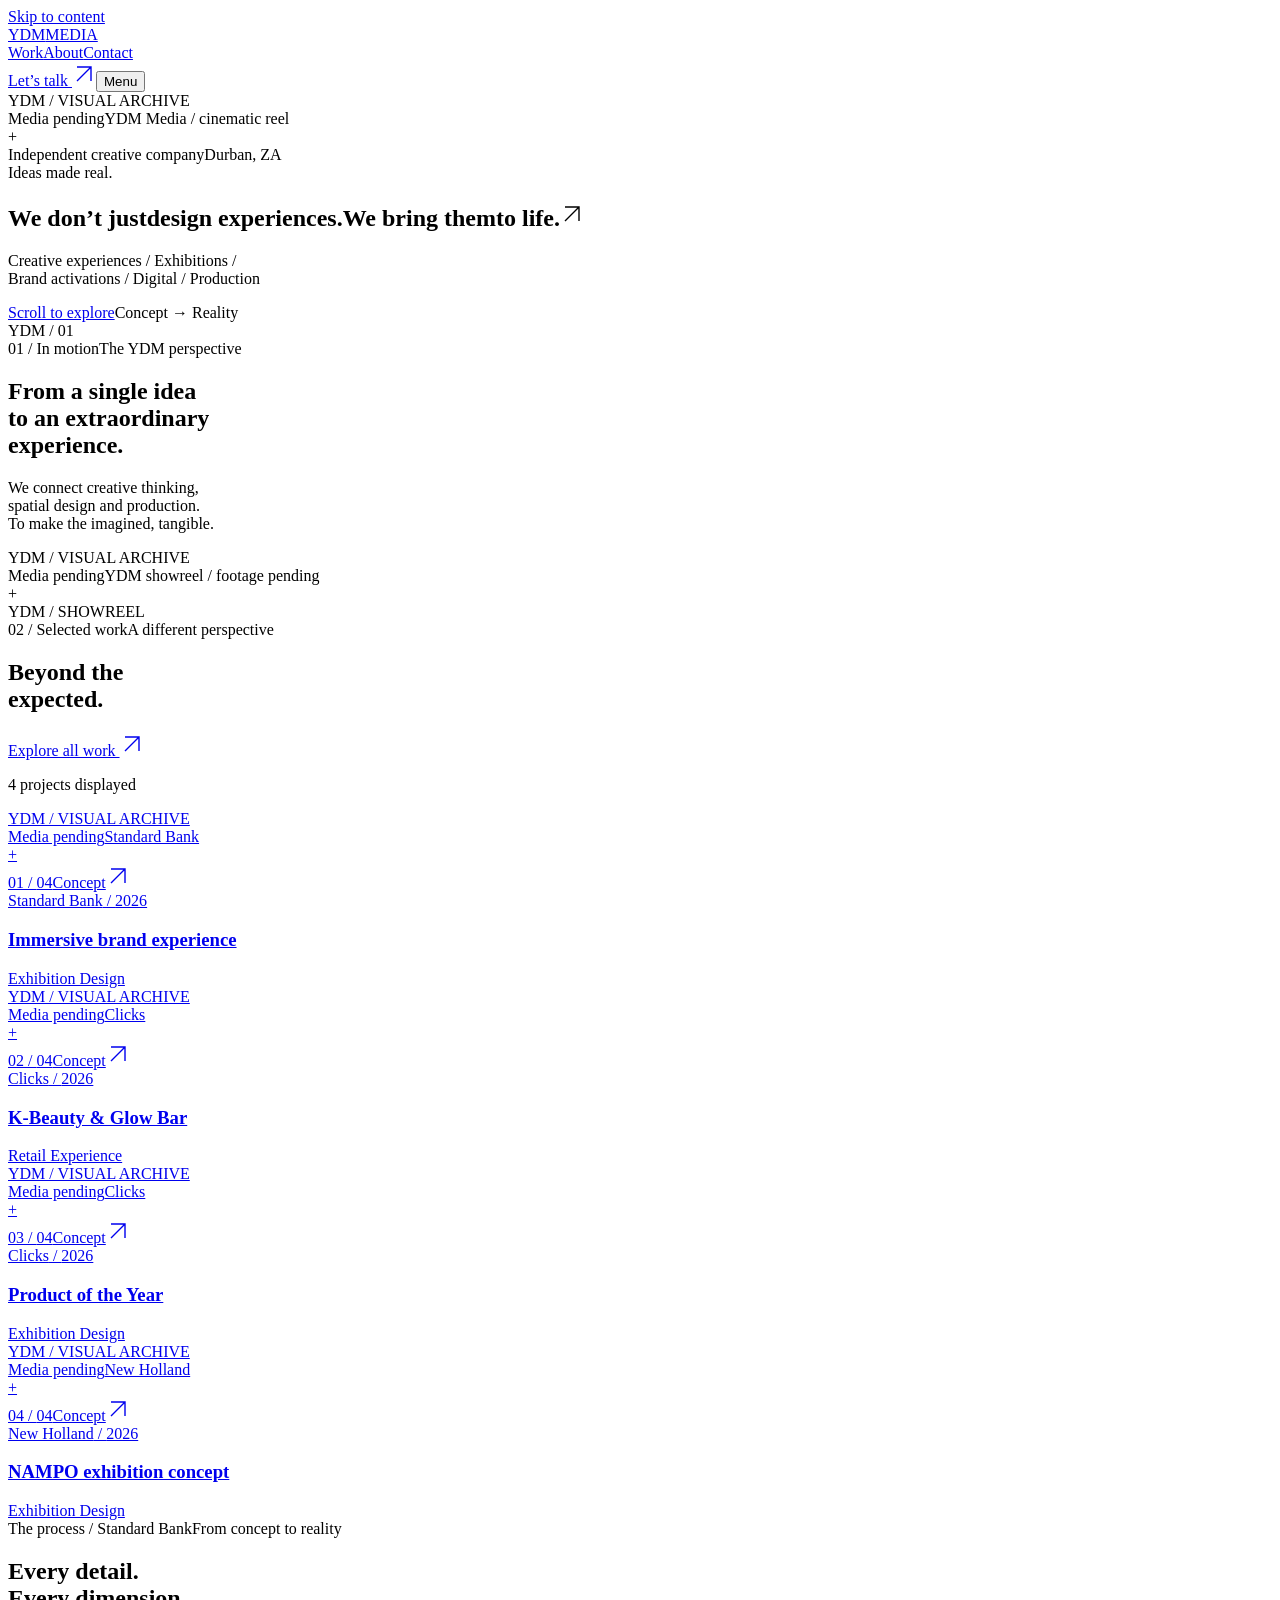
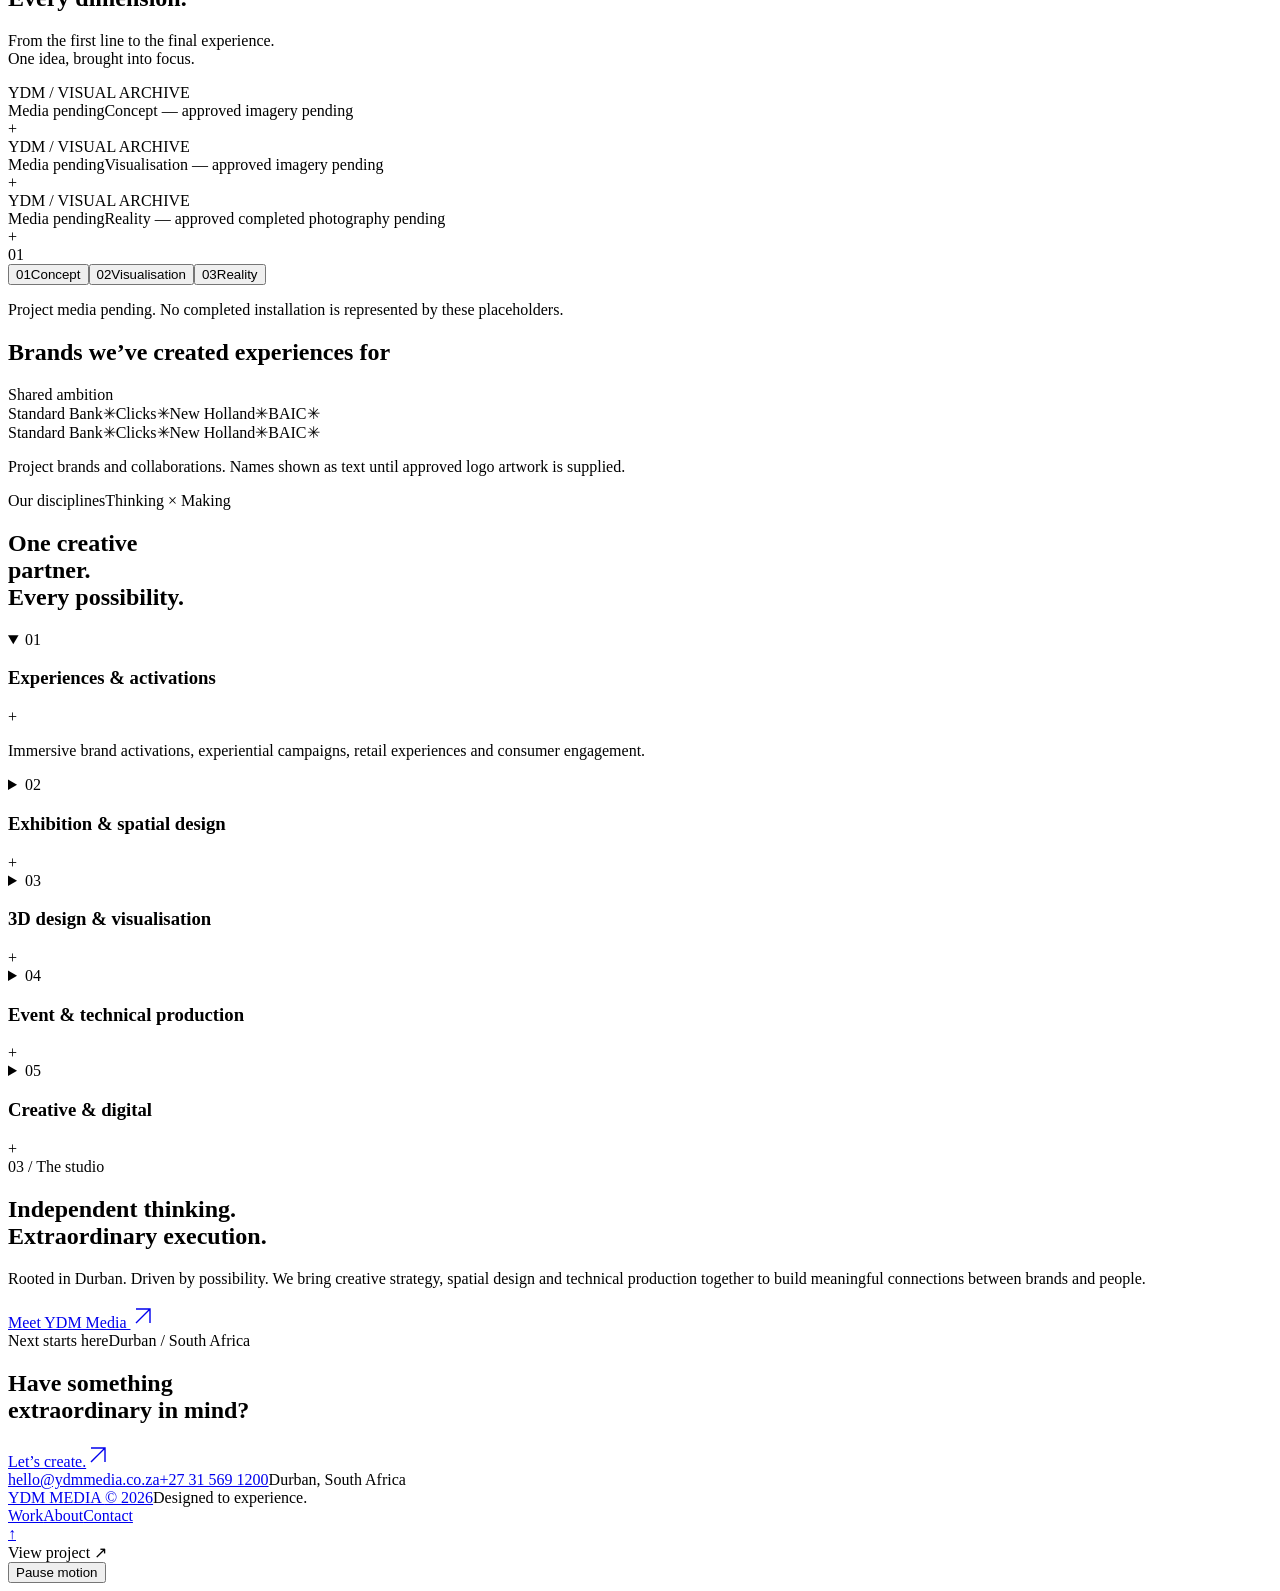
==== index.html @ 9e45403a "Deploy 2026-10-22T17:54:55.561Z" ====
<!DOCTYPE html><html lang="en-ZA" data-scroll-behavior="smooth"><head><meta charSet="utf-8"/><link rel="preconnect" href="/" crossorigin=""/><meta name="viewport" content="width=device-width, initial-scale=1"/><link rel="stylesheet" href="/ydm-media-site/_next/static/chunks/3-i6x0g_5e0c8.css" data-precedence="next"/><link rel="preload" as="script" fetchPriority="low" href="/ydm-media-site/_next/static/chunks/1kexj4s7oxhs2.js"/><script src="/ydm-media-site/_next/static/chunks/1qgsra9n_8u9w.js" async=""></script><script src="/ydm-media-site/_next/static/chunks/0psvc2-xx4oyr.js" async=""></script><script src="/ydm-media-site/_next/static/chunks/2zg59b22rj9xw.js" async=""></script><script src="/ydm-media-site/_next/static/chunks/turbopack-1ttvqd5elr1df.js" async=""></script><script src="/ydm-media-site/_next/static/chunks/0umf92h1sb77c.js" async=""></script><script src="/ydm-media-site/_next/static/chunks/1kfprhbgdhuhr.js" async=""></script><script src="/ydm-media-site/_next/static/chunks/1beskpqes8emd.js" async=""></script><script src="/ydm-media-site/_next/static/chunks/3dq2c-y6rczot.js" async=""></script><meta name="theme-color" content="#050505"/><title>YDM Media — Ideas made real.</title><meta name="description" content="Independent thinking. Extraordinary execution. YDM Media brings creative strategy, spatial design and production together to create physical and digital brand experiences."/><meta name="robots" content="noindex, nofollow"/><link rel="canonical" href="https://keagz.github.io/ydm-media-site/"/><meta property="og:title" content="YDM Media — Ideas made real."/><meta property="og:description" content="Independent thinking. Extraordinary execution. YDM Media brings creative strategy, spatial design and production together to create physical and digital brand experiences."/><meta property="og:site_name" content="YDM MEDIA"/><meta property="og:locale" content="en_ZA"/><meta property="og:image" content="https://keagz.github.io/ydm-media-site/opengraph-image?45aca8047eb04bf0"/><meta property="og:image:type" content="image/png"/><meta property="og:image:width" content="1200"/><meta property="og:image:height" content="630"/><meta property="og:image:alt" content="YDM Media — Ideas made real. Durban, South Africa."/><meta property="og:type" content="website"/><meta name="twitter:card" content="summary_large_image"/><meta name="twitter:title" content="YDM Media — Ideas made real."/><meta name="twitter:description" content="Independent thinking. Extraordinary execution. YDM Media brings creative strategy, spatial design and production together to create physical and digital brand experiences."/><meta name="twitter:image" content="https://keagz.github.io/ydm-media-site/opengraph-image"/><link rel="icon" href="/ydm-media-site/icon.svg?icon.0gp3lc3bsl0pc.svg" sizes="any" type="image/svg+xml"/><script src="/ydm-media-site/_next/static/chunks/0cz1d0mv5g_q7.js" noModule=""></script></head><body><div hidden=""><!--$--><!--/$--></div><a class="skip-link" href="#main">Skip to content</a><header class="navigation "><a class="wordmark" aria-label="YDM Media home" href="/ydm-media-site/">YDM<span>MEDIA</span></a><nav class="desktop-nav" aria-label="Main navigation"><a href="/ydm-media-site/work/">Work</a><a href="/ydm-media-site/about/">About</a><a href="/ydm-media-site/contact/">Contact</a></nav><a class="nav-cta" href="/ydm-media-site/contact/">Let’s talk <svg class="arrow " width="24" height="24" viewBox="0 0 24 24" fill="none" aria-hidden="true"><path d="M5 19 19 5M5 5h14v14" stroke="currentColor" stroke-width="1.4"></path></svg></a><button class="menu-trigger" aria-expanded="false" aria-controls="mobile-menu">Menu <span><i></i><i></i></span></button></header><dialog id="mobile-menu" class="mobile-menu" aria-label="Main navigation"><div class="menu-top"><span class="wordmark">YDM<span>MEDIA</span></span><button aria-label="Close menu">Close <span aria-hidden="true">×</span></button></div><nav aria-label="Mobile navigation"><a href="/ydm-media-site/work/"><span class="eyebrow">0<!-- -->1</span>Work<svg class="arrow " width="24" height="24" viewBox="0 0 24 24" fill="none" aria-hidden="true"><path d="M5 19 19 5M5 5h14v14" stroke="currentColor" stroke-width="1.4"></path></svg></a><a href="/ydm-media-site/about/"><span class="eyebrow">0<!-- -->2</span>About<svg class="arrow " width="24" height="24" viewBox="0 0 24 24" fill="none" aria-hidden="true"><path d="M5 19 19 5M5 5h14v14" stroke="currentColor" stroke-width="1.4"></path></svg></a><a href="/ydm-media-site/contact/"><span class="eyebrow">0<!-- -->3</span>Contact<svg class="arrow " width="24" height="24" viewBox="0 0 24 24" fill="none" aria-hidden="true"><path d="M5 19 19 5M5 5h14v14" stroke="currentColor" stroke-width="1.4"></path></svg></a></nav><div class="menu-bottom"><a href="mailto:hello@ydmmedia.co.za">hello@ydmmedia.co.za</a><span>Durban, South Africa</span></div></dialog><div class="page-transition"><!--$?--><template id="B:0"></template><main id="main" class="loading-page" aria-busy="true"><span class="wordmark">YDM<span>MEDIA</span></span><p role="status" class="eyebrow">Loading the next perspective…</p></main><!--/$--></div><footer class="footer"><a class="footer-brand" href="/ydm-media-site/">YDM MEDIA <span>© <!-- -->2026</span></a><span class="footer-tagline">Designed to experience.</span><nav aria-label="Footer navigation"><a href="/ydm-media-site/work/">Work</a><a href="/ydm-media-site/about/">About</a><a href="/ydm-media-site/contact/">Contact</a></nav><a href="#main" class="back-top" aria-label="Back to top">↑</a></footer><div class="project-cursor" aria-hidden="true">View project ↗</div><button class="motion-toggle" aria-pressed="false">Pause motion</button><script>requestAnimationFrame(function(){$RT=performance.now()});</script><script id="_R_">(globalThis["TURBOPACK"] || (globalThis["TURBOPACK"] = [])).push({"otherChunks":["static/chunks/1kexj4s7oxhs2.js","static/chunks/1qgsra9n_8u9w.js","static/chunks/0psvc2-xx4oyr.js","static/chunks/2zg59b22rj9xw.js"],"runtimeModuleIds":[94553]});</script><script src="/ydm-media-site/_next/static/chunks/1kexj4s7oxhs2.js" async=""></script><div hidden id="S:0"><main id="main"><section class="hero" aria-labelledby="hero-title"><div class="hero-backdrop"><div class="media-placeholder placeholder-0 " role="img" aria-label="YDM Media / cinematic reel — media pending"><div class="architectural-lines" aria-hidden="true"><span></span><span></span><span></span><span></span><span></span></div><span class="placeholder-coordinate" aria-hidden="true">YDM / VISUAL ARCHIVE</span><div class="placeholder-caption"><span class="pending-dot"></span>Media pending<span>YDM Media / cinematic reel</span></div><span class="placeholder-cross" aria-hidden="true">+</span></div></div><div class="hero-topline"><span class="eyebrow">Independent creative company</span><span class="eyebrow">Durban, ZA <span class="live-dot"></span></span></div><div class="hero-content"><span class="eyebrow hero-kicker">Ideas made real.</span><h1 id="hero-title"><span>We don’t just</span><span>design experiences.</span><span class="outline-text">We bring them</span><span class="outline-text last-hero-line">to life.<svg class="arrow " width="24" height="24" viewBox="0 0 24 24" fill="none" aria-hidden="true"><path d="M5 19 19 5M5 5h14v14" stroke="currentColor" stroke-width="1.4"></path></svg></span></h1></div><div class="hero-bottom"><p>Creative experiences / Exhibitions /<br/>Brand activations / Digital / Production</p><a href="#showreel" class="scroll-link"><span>Scroll to explore</span><span class="scroll-track"><i></i></span></a><span class="eyebrow hero-edition">Concept → Reality<br/><span class="muted">YDM / 01</span></span></div></section><section id="showreel" class="showreel-section section-pad"><div class="section-top"><span class="eyebrow">01 / In motion</span><span class="eyebrow muted">The YDM perspective</span></div><div class="showreel-heading"><h2 data-reveal="true">From a single idea<br/>to an extraordinary<br/><span class="muted">experience.</span></h2><p>We connect creative thinking,<br/>spatial design and production.<br/>To make the imagined, tangible.</p></div><div class="showreel-media" data-reveal="true"><div class="media-placeholder placeholder-0 " role="img" aria-label="YDM showreel / footage pending — media pending"><div class="architectural-lines" aria-hidden="true"><span></span><span></span><span></span><span></span><span></span></div><span class="placeholder-coordinate" aria-hidden="true">YDM / VISUAL ARCHIVE</span><div class="placeholder-caption"><span class="pending-dot"></span>Media pending<span>YDM showreel / footage pending</span></div><span class="placeholder-cross" aria-hidden="true">+</span></div><span class="reel-label">YDM / SHOWREEL</span></div></section><section class="selected-work section-pad" aria-labelledby="work-title"><div class="section-top"><span class="eyebrow">02 / Selected work</span><span class="eyebrow muted">A different perspective</span></div><div class="section-heading"><h2 id="work-title" data-reveal="true">Beyond the<br/><span class="muted">expected.</span></h2><a class="text-link" href="/ydm-media-site/work/">Explore all work <svg class="arrow " width="24" height="24" viewBox="0 0 24 24" fill="none" aria-hidden="true"><path d="M5 19 19 5M5 5h14v14" stroke="currentColor" stroke-width="1.4"></path></svg></a></div><p class="sr-only" aria-live="polite">4<!-- --> projects displayed</p><div class="project-grid"><a class="project-card" data-project="true" data-reveal="true" href="/ydm-media-site/work/standard-bank/"><div class="project-image"><div class="media-placeholder placeholder-0 " role="img" aria-label="Standard Bank — media pending"><div class="architectural-lines" aria-hidden="true"><span></span><span></span><span></span><span></span><span></span></div><span class="placeholder-coordinate" aria-hidden="true">YDM / VISUAL ARCHIVE</span><div class="placeholder-caption"><span class="pending-dot"></span>Media pending<span>Standard Bank</span></div><span class="placeholder-cross" aria-hidden="true">+</span></div><span class="project-index">01<!-- --> / <!-- -->04</span><span class="project-status">Concept</span><span class="project-open"><svg class="arrow " width="24" height="24" viewBox="0 0 24 24" fill="none" aria-hidden="true"><path d="M5 19 19 5M5 5h14v14" stroke="currentColor" stroke-width="1.4"></path></svg></span></div><div class="project-caption"><div><span class="eyebrow">Standard Bank<!-- --> / <!-- -->2026</span><h3>Immersive brand experience</h3></div><span class="project-category">Exhibition Design</span></div></a><a class="project-card" data-project="true" data-reveal="true" href="/ydm-media-site/work/clicks-kbeauty/"><div class="project-image"><div class="media-placeholder placeholder-1 " role="img" aria-label="Clicks — media pending"><div class="architectural-lines" aria-hidden="true"><span></span><span></span><span></span><span></span><span></span></div><span class="placeholder-coordinate" aria-hidden="true">YDM / VISUAL ARCHIVE</span><div class="placeholder-caption"><span class="pending-dot"></span>Media pending<span>Clicks</span></div><span class="placeholder-cross" aria-hidden="true">+</span></div><span class="project-index">02<!-- --> / <!-- -->04</span><span class="project-status">Concept</span><span class="project-open"><svg class="arrow " width="24" height="24" viewBox="0 0 24 24" fill="none" aria-hidden="true"><path d="M5 19 19 5M5 5h14v14" stroke="currentColor" stroke-width="1.4"></path></svg></span></div><div class="project-caption"><div><span class="eyebrow">Clicks<!-- --> / <!-- -->2026</span><h3>K-Beauty &amp; Glow Bar</h3></div><span class="project-category">Retail Experience</span></div></a><a class="project-card" data-project="true" data-reveal="true" href="/ydm-media-site/work/clicks-product-year/"><div class="project-image"><div class="media-placeholder placeholder-2 " role="img" aria-label="Clicks — media pending"><div class="architectural-lines" aria-hidden="true"><span></span><span></span><span></span><span></span><span></span></div><span class="placeholder-coordinate" aria-hidden="true">YDM / VISUAL ARCHIVE</span><div class="placeholder-caption"><span class="pending-dot"></span>Media pending<span>Clicks</span></div><span class="placeholder-cross" aria-hidden="true">+</span></div><span class="project-index">03<!-- --> / <!-- -->04</span><span class="project-status">Concept</span><span class="project-open"><svg class="arrow " width="24" height="24" viewBox="0 0 24 24" fill="none" aria-hidden="true"><path d="M5 19 19 5M5 5h14v14" stroke="currentColor" stroke-width="1.4"></path></svg></span></div><div class="project-caption"><div><span class="eyebrow">Clicks<!-- --> / <!-- -->2026</span><h3>Product of the Year</h3></div><span class="project-category">Exhibition Design</span></div></a><a class="project-card" data-project="true" data-reveal="true" href="/ydm-media-site/work/new-holland/"><div class="project-image"><div class="media-placeholder placeholder-3 " role="img" aria-label="New Holland — media pending"><div class="architectural-lines" aria-hidden="true"><span></span><span></span><span></span><span></span><span></span></div><span class="placeholder-coordinate" aria-hidden="true">YDM / VISUAL ARCHIVE</span><div class="placeholder-caption"><span class="pending-dot"></span>Media pending<span>New Holland</span></div><span class="placeholder-cross" aria-hidden="true">+</span></div><span class="project-index">04<!-- --> / <!-- -->04</span><span class="project-status">Concept</span><span class="project-open"><svg class="arrow " width="24" height="24" viewBox="0 0 24 24" fill="none" aria-hidden="true"><path d="M5 19 19 5M5 5h14v14" stroke="currentColor" stroke-width="1.4"></path></svg></span></div><div class="project-caption"><div><span class="eyebrow">New Holland<!-- --> / <!-- -->2026</span><h3>NAMPO exhibition concept</h3></div><span class="project-category">Exhibition Design</span></div></a></div></section><section class="concept-section" aria-labelledby="concept-title"><div class="concept-sticky"><div class="section-top"><span class="eyebrow">The process / Standard Bank</span><span class="eyebrow muted">From concept to reality</span></div><div class="concept-heading"><h2 id="concept-title">Every detail.<br/><span class="muted">Every dimension.</span></h2><p>From the first line to the final experience.<br/>One idea, brought into focus.</p></div><div class="concept-viewer"><div class="concept-frame is-active" aria-hidden="false"><div class="media-placeholder placeholder-0 " role="img" aria-label="Concept — approved imagery pending — media pending"><div class="architectural-lines" aria-hidden="true"><span></span><span></span><span></span><span></span><span></span></div><span class="placeholder-coordinate" aria-hidden="true">YDM / VISUAL ARCHIVE</span><div class="placeholder-caption"><span class="pending-dot"></span>Media pending<span>Concept — approved imagery pending</span></div><span class="placeholder-cross" aria-hidden="true">+</span></div></div><div class="concept-frame " aria-hidden="true" inert=""><div class="media-placeholder placeholder-1 " role="img" aria-label="Visualisation — approved imagery pending — media pending"><div class="architectural-lines" aria-hidden="true"><span></span><span></span><span></span><span></span><span></span></div><span class="placeholder-coordinate" aria-hidden="true">YDM / VISUAL ARCHIVE</span><div class="placeholder-caption"><span class="pending-dot"></span>Media pending<span>Visualisation — approved imagery pending</span></div><span class="placeholder-cross" aria-hidden="true">+</span></div></div><div class="concept-frame " aria-hidden="true" inert=""><div class="media-placeholder placeholder-2 " role="img" aria-label="Reality — approved completed photography pending — media pending"><div class="architectural-lines" aria-hidden="true"><span></span><span></span><span></span><span></span><span></span></div><span class="placeholder-coordinate" aria-hidden="true">YDM / VISUAL ARCHIVE</span><div class="placeholder-caption"><span class="pending-dot"></span>Media pending<span>Reality — approved completed photography pending</span></div><span class="placeholder-cross" aria-hidden="true">+</span></div></div><span class="concept-counter" aria-hidden="true">0<!-- -->1</span></div><div class="concept-tabs" role="group" aria-label="Explore design stages"><button aria-pressed="true"><span>0<!-- -->1</span>Concept<span class="stage-line"></span></button><button aria-pressed="false"><span>0<!-- -->2</span>Visualisation<span class="stage-line"></span></button><button aria-pressed="false"><span>0<!-- -->3</span>Reality<span class="stage-line"></span></button></div><p class="media-note">Project media pending. No completed installation is represented by these placeholders.</p></div></section><section class="client-section" aria-labelledby="client-title"><div class="section-top"><h2 id="client-title" class="eyebrow">Brands we’ve created experiences for</h2><span class="eyebrow muted">Shared ambition</span></div><div class="marquee"><div class="marquee-track"><div class="marquee-group" aria-hidden="false"><span class="brand-label">Standard Bank<span class="brand-separator" aria-hidden="true">✳</span></span><span class="brand-label">Clicks<span class="brand-separator" aria-hidden="true">✳</span></span><span class="brand-label">New Holland<span class="brand-separator" aria-hidden="true">✳</span></span><span class="brand-label">BAIC<span class="brand-separator" aria-hidden="true">✳</span></span></div><div class="marquee-group" aria-hidden="true"><span class="brand-label">Standard Bank<span class="brand-separator" aria-hidden="true">✳</span></span><span class="brand-label">Clicks<span class="brand-separator" aria-hidden="true">✳</span></span><span class="brand-label">New Holland<span class="brand-separator" aria-hidden="true">✳</span></span><span class="brand-label">BAIC<span class="brand-separator" aria-hidden="true">✳</span></span></div></div></div><p class="media-note">Project brands and collaborations. Names shown as text until approved logo artwork is supplied.</p></section><section class="services-section section-pad" aria-labelledby="services-title"><div class="section-top"><span class="eyebrow">Our disciplines</span><span class="eyebrow muted">Thinking × Making</span></div><div class="services-layout"><h2 id="services-title" data-reveal="true">One creative<br/>partner.<br/><span class="muted">Every possibility.</span></h2><div class="services-list"><details open=""><summary><span class="eyebrow">0<!-- -->1</span><h3>Experiences &amp; activations</h3><span class="service-plus" aria-hidden="true">+</span></summary><p>Immersive brand activations, experiential campaigns, retail experiences and consumer engagement.</p></details><details><summary><span class="eyebrow">0<!-- -->2</span><h3>Exhibition &amp; spatial design</h3><span class="service-plus" aria-hidden="true">+</span></summary><p>Custom exhibition stands, branded environments, hospitality spaces and architectural experience design.</p></details><details><summary><span class="eyebrow">0<!-- -->3</span><h3>3D design &amp; visualisation</h3><span class="service-plus" aria-hidden="true">+</span></summary><p>Concept development, CAD modelling, photorealistic 3D rendering and spatial presentation.</p></details><details><summary><span class="eyebrow">0<!-- -->4</span><h3>Event &amp; technical production</h3><span class="service-plus" aria-hidden="true">+</span></summary><p>Event environments, audiovisual systems, LED installations, technical coordination and production support.</p></details><details><summary><span class="eyebrow">0<!-- -->5</span><h3>Creative &amp; digital</h3><span class="service-plus" aria-hidden="true">+</span></summary><p>Creative concepts, campaign design, digital branding and integrated marketing experiences.</p></details></div></div></section><section class="studio-intro section-pad"><span class="eyebrow">03 / The studio</span><div><h2 data-reveal="true">Independent thinking.<br/><span class="muted">Extraordinary execution.</span></h2><div class="studio-copy"><p>Rooted in Durban. Driven by possibility. We bring creative strategy, spatial design and technical production together to build meaningful connections between brands and people.</p><a class="text-link" href="/ydm-media-site/about/">Meet YDM Media <svg class="arrow " width="24" height="24" viewBox="0 0 24 24" fill="none" aria-hidden="true"><path d="M5 19 19 5M5 5h14v14" stroke="currentColor" stroke-width="1.4"></path></svg></a></div></div></section><section class="contact-cta section-pad"><div class="section-top"><span class="eyebrow">Next starts here</span><span class="eyebrow muted">Durban / South Africa</span></div><h2 data-reveal="true">Have something<br/>extraordinary in mind?</h2><a class="create-link" href="/ydm-media-site/contact/">Let’s create.<svg class="arrow " width="24" height="24" viewBox="0 0 24 24" fill="none" aria-hidden="true"><path d="M5 19 19 5M5 5h14v14" stroke="currentColor" stroke-width="1.4"></path></svg></a><div class="contact-strip"><a href="mailto:hello@ydmmedia.co.za">hello@ydmmedia.co.za</a><a href="tel:+27315691200">+27 31 569 1200</a><span>Durban, South Africa</span></div></section></main><!--$--><!--/$--></div><script>$RB=[];$RV=function(a){$RT=performance.now();for(var b=0;b<a.length;b+=2){var c=a[b],e=a[b+1];null!==e.parentNode&&e.parentNode.removeChild(e);var f=c.parentNode;if(f){var g=c.previousSibling,h=0;do{if(c&&8===c.nodeType){var d=c.data;if("/$"===d||"/&"===d)if(0===h)break;else h--;else"$"!==d&&"$?"!==d&&"$~"!==d&&"$!"!==d&&"&"!==d||h++}d=c.nextSibling;f.removeChild(c);c=d}while(c);for(;e.firstChild;)f.insertBefore(e.firstChild,c);g.data="$";g._reactRetry&&requestAnimationFrame(g._reactRetry)}}a.length=0};
$RC=function(a,b){if(b=document.getElementById(b))(a=document.getElementById(a))?(a.previousSibling.data="$~",$RB.push(a,b),2===$RB.length&&("number"!==typeof $RT?requestAnimationFrame($RV.bind(null,$RB)):(a=performance.now(),setTimeout($RV.bind(null,$RB),2300>a&&2E3<a?2300-a:$RT+300-a)))):b.parentNode.removeChild(b)};$RC("B:0","S:0")</script><script>(self.__next_f=self.__next_f||[]).push([0])</script><script>self.__next_f.push([1,"1:\"/ydm-media-site/_next/static/chunks/0umf92h1sb77c.js\"\n2:\"LoadingBoundaryProvider\"\n3:I[39756,[\"$1\"],\"$2\"]\n4:\"$Sreact.fragment\"\n5:\"/ydm-media-site/_next/static/chunks/1kfprhbgdhuhr.js\"\n6:I[73477,[\"$5\"],\"Navigation\"]\n7:I[39756,[\"$1\"],\"default\"]\n8:\"/ydm-media-site/_next/static/chunks/1beskpqes8emd.js\"\n9:I[58298,[\"$5\",\"$8\"],\"default\"]\na:I[37457,[\"$1\"],\"default\"]\nb:\"/ydm-media-site/_next/static/chunks/3dq2c-y6rczot.js\"\nc:I[22016,[\"$5\",\"$b\"],\"\"]\nd:I[43494,[\"$5\"],\"MotionSystem\"]\nf:I[80561,[\"$5\",\"$b\"],\"Media\"]\n19:\"ViewportBoundary\"\n1a:I[97367,[\"$1\"],\"$19\"]\n1c:\"MetadataBoundary\"\n1d:I[97367,[\"$1\"],\"$1c\"]\n1e:\"$Sreact.suspense\"\n20:I[68027,[\"$5\"],\"default\",1]\n:HL[\"/ydm-media-site/_next/static/chunks/3-i6x0g_5e0c8.css\",\"style\"]\n:HC[\"/\",\"\"]\ne:[[\"children\",{\"s\":\"__PAGE__\",\"h\":512,\"d\":{\"r\":[\"$\",\"$4\",\"c\",{\"children\":[[\"$\",\"main\",null,{\"id\":\"main\",\"children\":[[\"$\",\"section\",null,{\"className\":\"hero\",\"aria-labelledby\":\"hero-title\",\"children\":[[\"$\",\"div\",null,{\"className\":\"hero-backdrop\",\"children\":[\"$\",\"$Lf\",null,{\"asset\":null,\"label\":\"YDM Media / cinematic reel\",\"priority\":true}]}],[\"$\",\"div\",null,{\"className\":\"hero-topline\",\"children\":[[\"$\",\"span\",null,{\"className\":\"eyebrow\",\"children\":\"Independent creative company\"}],[\"$\",\"span\",null,{\"className\":\"eyebrow\",\"children\":[\"Durban, ZA \",[\"$\",\"span\",null,{\"className\":\"live-dot\"}]]}]]}],[\"$\",\"div\",null,{\"className\":\"hero-content\",\"children\":[[\"$\",\"span\",null,{\"className\":\"eyebrow hero-kicker\",\"children\":\"Ideas made real.\"}],[\"$\",\"h1\",null,{\"id\":\"hero-title\",\"children\":[[\"$\",\"span\",null,{\"children\":\"We don’t just\"}],[\"$\",\"span\",null,{\"children\":\"design experiences.\"}],[\"$\",\"span\",null,{\"className\":\"outline-text\",\"children\":\"We bring them\"}],[\"$\",\"span\",null,{\"className\":\"outline-text last-hero-line\",\"children\":[\"to life.\",[\"$\",\"svg\",null,{\"className\":\"arrow \",\"width\":\"24\",\"height\":\"24\",\"viewBox\":\"0 0 24 24\",\"fill\":\"none\",\"aria-hidden\":\"true\",\"children\":[\"$\",\"path\",null,{\"d\":\"M5 19 19 5M5 5h14v14\",\"stroke\":\"currentColor\",\"strokeWidth\":\"1.4\"}]}]]}]]}]]}],[\"$\",\"div\",null,{\"className\":\"hero-bottom\",\"children\":[[\"$\",\"p\",null,{\"children\":[\"Creative experiences / Exhibitions /\",[\"$\",\"br\",null,{}],\"Brand activations / Digital / Production\"]}],[\"$\",\"a\",null,{\"href\":\"#showreel\",\"className\":\"scroll-link\",\"children\":[[\"$\",\"span\",null,{\"children\":\"Scroll to explore\"}],[\"$\",\"span\",null,{\"className\":\"scroll-track\",\"children\":[\"$\",\"i\",null,{}]}]]}],[\"$\",\"span\",null,{\"className\":\"eyebrow hero-edition\",\"children\":[\"Concept → Reality\",[\"$\",\"br\",null,{}],[\"$\",\"span\",null,{\"className\":\"muted\",\"children\":\"YDM / 01\"}]]}]]}]]}],[\"$\",\"section\",null,{\"id\":\"showreel\",\"className\":\"showreel-section section-pad\",\"children\":[[\"$\",\"div\",null,{\"className\":\"section-top\",\"children\":[[\"$\",\"span\",null,{\"className\":\"eyebrow\",\"children\":\"01 / In motion\"}],[\"$\",\"span\",null,{\"className\":\"eyebrow muted\",\"children\":\"The YDM perspective\"}]]}],[\"$\",\"div\",null,{\"className\":\"showreel-heading\",\"children\":[[\"$\",\"h2\",null,{\"data-reveal\":true,\"children\":[\"From a single idea\",[\"$\",\"br\",null,{}],\"to an extraordinary\",[\"$\",\"br\",null,{}],[\"$\",\"span\",null,{\"className\":\"muted\",\"children\":\"experience.\"}]]}],[\"$\",\"p\",null,{\"children\":[\"We connect creative thinking,\",[\"$\",\"br\",null,{}],\"spatial design and production.\",[\"$\",\"br\",null,{}],\"To make the imagined, tangible.\"]}]]}],[\"$\",\"div\",null,{\"className\":\"showreel-media\",\"data-reveal\":true,\"children\":[[\"$\",\"$Lf\",null,{\"asset\":null,\"label\":\"YDM showreel / footage pending\",\"controls\":true}],\"$L10\"]}]]}],\"$L11\",\"$L12\",\"$L13\",\"$L14\",\"$L15\",\"$L16\"]}],[\"$L17\"],\"$L18\"]}],\"p\":false,\"v\":null}}]]\n0:{\"P\":null,\"c\":[\"\",\"\"],\"q\":\"\",\"i\":false,\"t\":{\"t\":{\"s\":\"\",\"h\":532,\"d\":{\"r\":[\"$\",\"$L3\",null,{\"loading\":[[\"$\",\"main\",\"l\",{\"id\":\"main\",\"className\":\"loading-page\",\"aria-busy\":\"true\",\"children\":[[\"$\",\"span\",null,{\"className\":\"wordmark\",\"children\":[\"YDM\",[\"$\",\"span\",null,{\"children\":\"MEDIA\"}]]}],[\"$\",\"p\",null,{\"role\":\"status\",\"className\":\"eyebrow\",\"children\":\"Loading the next perspective…\"}]]}],[],null],\"children\":[\"$\",\"$4\",\"c\",{\"children\":[[[\"$\",\"link\",\"0\",{\"rel\":\"stylesheet\",\"href\":\"/ydm-media-site/_next/static/chunks/3-i6x0g_5e0c8.css\",\"precedence\":\"next\",\"crossOrigin\":\"$undefined\",\"nonce\":\"$undefined\"}],[\"$\",\"script\",\"script-0\",{\"src\":\"/ydm-media-site/_next/static/chunks/1kfprhbgdhuhr.js\",\"async\":true,\"nonce\":\"$undefined\"}]],[\"$\",\"html\",null,{\"lang\":\"en-ZA\",\"data-scroll-behavior\":\"smooth\",\"children\":[\"$\",\"body\",null,{\"children\":[[\"$\",\"$L6\",null,{}],[\"$\",\"$L7\",null,{\"parallelRouterKey\":\"children\",\"error\":\"$9\",\"errorStyles\":[],\"errorScripts\":[[\"$\",\"script\",\"script-0\",{\"src\":\"/ydm-media-site/_next/static/chunks/1beskpqes8emd.js\",\"async\":true,\"nonce\":\"$undefined\"}]],\"template\":[\"$\",\"div\",null,{\"className\":\"page-transition\",\"children\":[\"$\",\"$La\",null,{}]}],\"templateStyles\":[],\"templateScripts\":null,\"notFound\":[[\"$\",\"main\",null,{\"id\":\"main\",\"className\":\"page-intro error-page\",\"children\":[[\"$\",\"span\",null,{\"className\":\"eyebrow\",\"children\":\"404 / A different direction\"}],[\"$\",\"h1\",null,{\"children\":[\"Beyond\",[\"$\",\"br\",null,{}],[\"$\",\"span\",null,{\"className\":\"outline-text\",\"children\":\"this page.\"}]]}],[\"$\",\"p\",null,{\"children\":\"This page isn’t available. Explore our work or head back to the studio.\"}],[\"$\",\"$Lc\",null,{\"className\":\"text-link\",\"href\":\"/work\",\"children\":\"Explore the work ↗\"}]]}],[]],\"forbidden\":\"$undefined\",\"unauthorized\":\"$undefined\"}],[\"$\",\"footer\",null,{\"className\":\"footer\",\"children\":[[\"$\",\"$Lc\",null,{\"href\":\"/\",\"className\":\"footer-brand\",\"children\":[\"YDM MEDIA \",[\"$\",\"span\",null,{\"children\":[\"© \",2026]}]]}],[\"$\",\"span\",null,{\"className\":\"footer-tagline\",\"children\":\"Designed to experience.\"}],[\"$\",\"nav\",null,{\"aria-label\":\"Footer navigation\",\"children\":[[\"$\",\"$Lc\",null,{\"href\":\"/work\",\"children\":\"Work\"}],[\"$\",\"$Lc\",null,{\"href\":\"/about\",\"children\":\"About\"}],[\"$\",\"$Lc\",null,{\"href\":\"/contact\",\"children\":\"Contact\"}],[]]}],[\"$\",\"a\",null,{\"href\":\"#main\",\"className\":\"back-top\",\"aria-label\":\"Back to top\",\"children\":\"↑\"}]]}],[\"$\",\"$Ld\",null,{}]]}]}]]}]}],\"p\":false,\"v\":null},\"c\":\"$Qe\"},\"h\":{\"r\":[\"$\",\"$4\",\"h\",{\"children\":[null,[\"$\",\"$L1a\",null,{\"children\":\"$L1b\"}],[\"$\",\"$L1d\",null,{\"children\":[[\"$\",\"div\",null,{\"hidden\":true,\"children\":[\"$\",\"$1e\",null,{\"name\":\"Next.Metadata\",\"children\":\"$L1f\"}]}],null]}],null]}],\"p\":false,\"v\":null}},\"m\":\"$undefined\",\"G\":[\"$20\",[[\"$\",\"link\",\"0\",{\"rel\":\"stylesheet\",\"href\":\"/ydm-media-site/_next/static/chunks/3-i6x0g_5e0c8.css\",\"precedence\":\"next\",\"crossOrigin\":\"$undefined\",\"nonce\":\"$undefined\"}]]],\"S\":true,\"r\":\"$undefined\",\"s\":\"$undefined\",\"a\":\"$undefined\",\"l\":\"$undefined\",\"p\":\"$undefined\",\"d\":\"$undefined\",\"b\":\"8HI201Z1j5KILSUCXp-OY\"}\n21:I[71876,[\"$5\",\"$b\"],\"ProjectGrid\"]\n22:\"ConceptToReality\"\n23:I[35739,[\"$5\",\"$b\"],\"$22\"]\n24:I[97367,[\"$1\"],\"OutletBoundary\"]\n10:[\"$\",\"span\",null,{\"className\":\"reel-label\",\"children\":\"YDM / SHOWREEL\"}]\n11:[\"$\",\"section\",null,{\"className\":\"selected-work section-pad\",\"aria-labelledby\":\"work-title\",\"children\":[[\"$\",\"div\",null,{\"className\":\"section-top\",\"children\":[[\"$\",\"span\",null,{\"className\":\"eyebrow\",\"children\":\"02 / Selected work\"}],[\"$\",\"span\",null,{\"className\":\"eyebrow muted\",\"children\":\"A different perspective\"}]]}],[\"$\",\"div\",null,{\"className\":\"section-heading\",\"children\":[[\"$\",\"h2\",null,{\"id\":\"work-title\",\"data-reveal\":true,\"children\":[\"Beyond the\",[\"$\",\"br\",null,{}],[\"$\",\"span\",null,{\"className\":\"muted\",\"children\":\"expected.\"}]]}],[\"$\",\"$Lc\",null,{\"className\":\"text-link\",\"href\":\"/work\",\"children\":[\"Explore all work \",[\"$\",\"svg\",null,{\"className\":\"arrow \",\"width\":\"24\",\"height\":\"24\",\"viewBox\":\"0 0 24 24\",\"fill\":\"none\",\"aria-hidden\":\"true\",\"children\":[\"$\",\"path\",null,{\"d\":\"M5 19 19 5M5 5h14v14\",\"stroke\":\"currentColor\",\"strokeWidth\":\"1.4\"}]}]]}]]}],[\"$\",\"$L21\",null,{\"projects\":[{\"thumbnail\":null,\"heroVideo\":null,\"gallery\":[],\"conceptImages\":[],\"renderImages\":[],\"completedImages\":[],\"title\":\"Immersive brand experience\",\"slug\":\"standard-bank\",\"client\":\"Standard Bank\",\"year\":2026,\"category\":[\"Exhibition Design\",\"Brand Experience\",\"Spatial Design\"],\"filter\":\"Spatial design\",\"description\":\"A multifunctional experiential environment combining premium spatial design, hospitality, interactive brand engagement and carefully integrated retail experiences.\",\"scope\":[\"Spatial strategy \u0026 design\",\"Architectural visualisation\",\"Experiential lounge environments\",\"Branded consultation spaces\",\"Integrated retail \u0026 hospitality\"],\"publicationApproved\":true,\"status\":\"Concept\",\"statusNote\":\"Design concept. Completed installation media pending verification.\"},{\"thumbnail\":null,\"heroVideo\":null,\"gallery\":[],\"conceptImages\":[],\"renderImages\":[],\"completedImages\":[],\"title\":\"K-Beauty \u0026 Glow Bar\",\"slug\":\"clicks-kbeauty\",\"client\":\"Clicks\",\"year\":2026,\"category\":[\"Retail Experience\",\"Brand Activation\",\"Exhibition Design\"],\"filter\":\"Brand activation\",\"description\":\"A beauty-led spatial experience designed to bring product discovery, wellness and customer engagement together.\",\"scope\":[\"Experiential beauty displays\",\"Product engagement counters\",\"Skin analysis stations\",\"Illuminated architectural niches\",\"Rose-gold detailing\"],\"publicationApproved\":true,\"status\":\"Concept\",\"statusNote\":\"Design concept. Completion has not been verified.\"},{\"thumbnail\":null,\"heroVideo\":null,\"gallery\":[],\"conceptImages\":[],\"renderImages\":[],\"completedImages\":[],\"title\":\"Product of the Year\",\"slug\":\"clicks-product-year\",\"client\":\"Clicks\",\"year\":2026,\"category\":[\"Exhibition Design\",\"Product Experience\"],\"filter\":\"Spatial design\",\"description\":\"A compact product showcase designed to turn award-winning products into a premium visual gallery.\",\"scope\":[\"17 illuminated product niches\",\"Branded display plinths\",\"Glass display domes\",\"Product discovery touchpoints\"],\"dimensions\":\"3 m × 2 m\",\"publicationApproved\":true,\"status\":\"Concept\",\"statusNote\":\"Exhibition concept. Completion has not been verified.\"},{\"thumbnail\":null,\"heroVideo\":null,\"gallery\":[],\"conceptImages\":[],\"renderImages\":[],\"completedImages\":[],\"title\":\"NAMPO exhibition concept\",\"slug\":\"new-holland\",\"client\":\"New Holland\",\"year\":2026,\"category\":[\"Exhibition Design\",\"Spatial Experience\",\"Hospitality\"],\"filter\":\"Spatial design\",\"description\":\"An expansive exhibition environment combining machinery branding, hospitality, merchandise and meaningful visitor interaction.\",\"scope\":[\"Exhibition architecture\",\"Coffee \u0026 hospitality lounge\",\"Client meeting area\",\"Merchandise displays\",\"Floor plan \u0026 technical design\"],\"dimensions\":\"20 m × 10 m\",\"publicationApproved\":true,\"status\":\"Concept\",\"statusNote\":\"Exhibition concept. Completion has not been verified.\"}]}]]}]\n12:[\"$\",\"$L23\",null,{\"stages\":[null,null,null]}]\n13:[\"$\",\"section\",null,{\"className\":\"client-section\",\"aria-labelledby\":\"client-title\",\"children\":[[\"$\",\"div\",null,{\"className\":\"section-top\",\"children\":[[\"$\",\"h2\",null,{\"id\":\"client-title\",\"className\":\"eyebrow\",\"children\":\"Brands we’ve created experiences for\"}],[\"$\",\"span\",null,{\"className\":\"eyebrow muted\",\"children\":\"Shared ambition\"}]]}],[\"$\",\"div\",null,{\"className\":\"marquee\",\"children\":[\"$\",\"div\",null,{\"className\":\"marquee-track\",\"children\":[[\"$\",\"div\",\"0\",{\"className\":\"marquee-group\",\"aria-hidden\":false,\"children\":[[\"$\",\"span\",\"Standard Bank\",{\"className\":\"brand-label\",\"children\":[\"Standard Bank\",[\"$\",\"span\",null,{\"className\":\"brand-separator\",\"aria-hidden\":\"true\",\"children\":\"✳\"}]]}],[\"$\",\"span\",\"Clicks\",{\"className\":\"brand-label\",\"children\":[\"Clicks\",[\"$\",\"span\",null,{\"className\":\"brand-separator\",\"aria-hidden\":\"true\",\"children\":\"✳\"}]]}],[\"$\",\"span\",\"New Holland\",{\"className\":\"brand-label\",\"children\":[\"New Holland\",[\"$\",\"span\",null,{\"className\":\"brand-separator\",\"aria-hidden\":\"true\",\"children\":\"✳\"}]]}],[\"$\",\"span\",\"BAIC\",{\"className\":\"brand-label\",\"children\":[\"BAIC\",[\"$\",\"span\",null,{\"className\":\"brand-separator\",\"aria-hidden\":\"true\",\"children\":\"✳\"}]]}]]}],[\"$\",\"div\",\"1\",{\"className\":\"marquee-group\",\"aria-hidden\":true,\"children\":[[\"$\",\"span\",\"Standard Bank\",{\"className\":\"brand-label\",\"children\":[\"Standard Bank\",[\"$\",\"span\",null,{\"className\":\"brand-separator\",\"aria-hidden\":\"true\",\"children\":\"✳\"}]]}],[\"$\",\"span\",\"Clicks\",{\"className\":\"brand-label\",\"children\":[\"Clicks\",[\"$\",\"span\",null,{\"className\":\"brand-separator\",\"aria-hidden\":\"true\",\"children\":\"✳\"}]]}],[\"$\",\"span\",\"New Holland\",{\"className\":\"brand-label\",\"children\":[\"New Holland\",[\"$\",\"span\",null,{\"className\":\"brand-separator\",\"aria-hidden\":\"true\",\"children\":\"✳\"}]]}],[\"$\",\"span\",\"BAIC\",{\"className\":\"brand-label\",\"children\":[\"BAIC\",[\"$\",\"span\",null,{\"className\":\"brand-separator\",\"aria-hidden\":\"true\",\"children\":\"✳\"}]]}]]}]]}]}],[\"$\",\"p\",null,{\"className\":\"media-note\",\"children\":\"Project brands and collaborations. Names shown as text until approved logo artwork is supplied.\"}]]}]\n14:[\"$\",\"section\",null,{\"className\":\"services-section section-pad\",\"aria-labelledby\":\"services-title\",\"children\":[[\"$\",\"div\",null,{\"className\":\"section-top\",\"children\":[[\"$\",\"span\",null,{\"className\":\"eyebrow\",\"children\":\"Our disciplines\"}],[\"$\",\"span\",null,{\"className\":\"eyebrow muted\",\"children\":\"Thinking × Making\"}]]}],[\"$\",\"div\",null,{\"className\":\"services-layout\",\"children\":[[\"$\",\"h2\",null,{\"id\":\"services-title\",\"data-reveal\":true,\"children\":[\"One creative\",[\"$\",\"br\",null,{}],\"partner.\",[\"$\",\"br\",null,{}],[\"$\",\"span\",null,{\"className\":\"muted\",\"children\":\"Every possibility.\"}]]}],[\"$\",\"div\",null,{\"className\":\"services-list\",\"children\":[[\"$\",\"details\",\"Experiences \u0026 activations\",{\"open\":true,\"children\":[[\"$\",\"summary\",null,{\"children\":[[\"$\",\"span\",null,{\"className\":\"eyebrow\",\"children\":[\"0\",1]}],[\"$\",\"h3\",null,{\"children\":\"Experiences \u0026 activations\"}],[\"$\",\"span\",null,{\"className\":\"service-plus\",\"aria-hidden\":\"true\",\"children\":\"+\"}]]}],[\"$\",\"p\",null,{\"children\":\"Immersive brand activations, experiential campaigns, retail experiences and consumer engagement.\"}]]}],[\"$\",\"details\",\"Exhibition \u0026 spatial design\",{\"open\":false,\"children\":[[\"$\",\"summary\",null,{\"children\":[[\"$\",\"span\",null,{\"className\":\"eyebrow\",\"children\":[\"0\",2]}],[\"$\",\"h3\",null,{\"children\":\"Exhibition \u0026 spatial design\"}],[\"$\",\"span\",null,{\"className\":\"service-plus\",\"aria-hidden\":\"true\",\"children\":\"+\"}]]}],[\"$\",\"p\",null,{\"children\":\"Custom exhibition stands, branded environments, hospitality spaces and architectural experience design.\"}]]}],[\"$\",\"details\",\"3D design \u0026 visualisation\",{\"open\":false,\"children\":[[\"$\",\"summary\",null,{\"children\":[[\"$\",\"span\",null,{\"className\":\"eyebrow\",\"children\":[\"0\",3]}],[\"$\",\"h3\",null,{\"children\":\"3D design \u0026 visualisation\"}],[\"$\",\"span\",null,{\"className\":\"service-plus\",\"aria-hidden\":\"true\",\"children\":\"+\"}]]}],[\"$\",\"p\",null,{\"children\":\"Concept development, CAD modelling, photorealistic 3D rendering and spatial presentation.\"}]]}],[\"$\",\"details\",\"Event \u0026 technical production\",{\"open\":false,\"children\":[[\"$\",\"summary\",null,{\"children\":[[\"$\",\"span\",null,{\"className\":\"eyebrow\",\"children\":[\"0\",4]}],[\"$\",\"h3\",null,{\"children\":\"Event \u0026 technical production\"}],[\"$\",\"span\",null,{\"className\":\"service-plus\",\"aria-hidden\":\"true\",\"children\":\"+\"}]]}],[\"$\",\"p\",null,{\"children\":\"Event environments, audiovisual systems, LED installations, technical coordination and production support.\"}]]}],[\"$\",\"details\",\"Creative \u0026 digital\",{\"open\":false,\"children\":[[\"$\",\"summary\",null,{\"children\":[[\"$\",\"span\",null,{\"className\":\"eyebrow\",\"children\":[\"0\",5]}],[\"$\",\"h3\",null,{\"children\":\"Creative \u0026 digital\"}],[\"$\",\"span\",null,{\"className\":\"service-plus\",\"aria-hidden\":\"true\",\"children\":\"+\"}]]}],[\"$\",\"p\",null,{\"children\":\"Creative concepts, campaign design, digital branding and integrated marketing experiences.\"}]]}]]}]]}]]}]\n15:[\"$\",\"section\",null,{\"className\":\"studio-intro section-pad\",\"children\":[[\"$\",\"span\",null,{\"className\":\"eyebrow\",\"children\":\"03 / The studio\"}],[\"$\",\"div\",null,{\"children\":[[\"$\",\"h2\",null,{\"data-reveal\":true,\"children\":[\"Independent thinking.\",[\"$\",\"br\",null,{}],[\"$\",\"span\",null,{\"className\":\"muted\",\"children\":\"Extraordinary execution.\"}]]}],[\"$\",\"div\",null,{\"className\":\"studio-copy\",\"children\":[[\"$\",\"p\",null,{\"children\":\"Rooted in Durban. Driven by possibility. We bring creative strategy, spatial design and technical production together to build meaningful connections between brands and people.\"}],[\"$\",\"$Lc\",null,{\"className\":\"text-link\",\"href\":\"/about\",\"children\":[\"Meet YDM Media \",[\"$\",\"svg\",null,{\"className\":\"arrow \",\"width\":\"24\",\"height\":\"24\",\"viewBox\":\"0 0 24 24\",\"fill\":\"none\",\"aria-hidden\":\"true\",\"children\":[\"$\",\"path\",null,{\"d\":\"M5 19 19 5M5 5h14v14\",\"stroke\":\"currentColor\",\"strokeWidth\":\"1.4\"}]}]]}]]}]]}]]}]\n16:[\"$\",\"section\",null,{\"className\":\"contact-cta section-pad\",\"children\":[[\"$\",\"div\",null,{\"className\":\"section-top\",\"children\":[[\"$\",\"span\",null,{\"className\":\"eyebrow\",\"children\":\"Next starts here\"}],[\"$\",\"span\",null,{\"className\":\"eyebrow muted\",\"children\":\"Durban / South Africa\"}]]}],[\"$\",\"h2\",null,{\"data-reveal\":true,\"children\":[\"Have something\",[\"$\",\"br\",null,{}],\"extraordinary in mind?\"]}],[\"$\",\"$Lc\",null,{\"className\":\"create-link\",\"href\":\"/contact\",\"children\":[\"Let’s create.\",[\"$\",\"svg\",null,{\"className\":\"arrow \",\"width\":\"24\",\"height\":\"24\",\"viewBox\":\"0 0 24 24\",\"fill\":\"none\",\"aria-hidden\":\"true\",\"children\":[\"$\",\"path\",null,{\"d\":\"M5 19 19 5M5 5h14v14\",\"stroke\":\"currentColor\",\"strokeWidth\":\"1.4\"}]}]]}],[\"$\",\"div\",null,{\"className\":\"contact-strip\",\"children\":[[\"$\",\"a\",null,{\"href\":\"mailto:hello@ydmmedia.co.za\",\"children\":\"hello@ydmmedia.co.za\"}],[\"$\",\"a\",null,{\"href\":\"tel:+27315691200\",\"children\":\"+27 31 569 1200\"}],[\"$\",\"span\",null,{\"children\":\"Durban, South Africa\"}]]}]]}]\n17:[\"$\",\"script\",\"script-0\",{\"src\":\"/ydm-media-site/_next/static/chunks/3dq2c-y6rczot.js\",\"async\":true,\"nonce\":\"$undefined\"}]\n18:[\"$\",\"$L24\",null,{\"children\":[\"$\",\"$1e\",null,{\"name\":\"Next.MetadataOutlet\",\"children\":\"$@25\"}]}]\n1b:[[\"$\",\"meta\",\"0\",{\"charSet\":\"utf-8\"}],[\"$\",\"meta\",\"1\",{\"name\":\"viewport\",\"content\":\"width=device-width, initial-scale=1\"}],[\"$\",\"meta\",\"2\",{\"name\":\"theme-color\",\"content\":\"#050505\"}]]\n26:I[27201,[\"$1\"],\"IconMark\"]\n1f:[[\"$\",\"title\",\"0\",{\"children\":\"YDM Media — Ideas made real.\"}],[\"$\",\"meta\",\"1\",{\"name\":\"description\",\"content\":\"Independent thinking. Extraordinary execution. YDM Media brings creative strategy, spatial design and production together to create physical and digital brand experiences.\"}],[\"$\",\"meta\",\"2\",{\"name\":\"robots\",\"content\":\"noindex, nofollow\"}],[\"$\",\"link\",\"3\",{\"rel\":\"canonical\",\"href\":\"https://keagz.github.io/ydm-media-site/\"}],[\"$\",\"meta\",\"4\",{\"property\":\"og:title\",\"content\":\"YDM Media — Ideas made real.\"}],[\"$\",\"meta\",\"5\",{\"property\":\"og:description\",\"content\":\"Independent thinking. Extraordinary execution. YDM Media brings creative strategy, spatial design and production together to create physical and digital brand experiences.\"}],[\"$\",\"meta\",\"6\",{\"property\":\"og:site_name\",\"content\":\"YDM MEDIA\"}],[\"$\",\"meta\",\"7\",{\"property\":\"og:locale\",\"content\":\"en_ZA\"}],[\"$\",\"meta\",\"8\",{\"property\":\"og:image\",\"content\":\"https://keagz.github.io/ydm-media-site/opengraph-image?45aca8047eb04bf0\"}],[\"$\",\"meta\",\"9\",{\"property\":\"og:image:type\",\"content\":\"image/png\"}],[\"$\",\"meta\",\"10\",{\"property\":\"og:image:width\",\"content\":\"1200\"}],[\"$\",\"meta\",\"11\",{\"property\":\"og:image:height\",\"content\":\"630\"}],[\"$\",\"meta\",\"12\",{\"property\":\"og:image:alt\",\"content\":\"YDM Media — Ideas made real. Durban, South Africa.\"}],[\"$\",\"meta\",\"13\",{\"property\":\"og:type\",\"content\":\"website\"}],[\"$\",\"meta\",\"14\",{\"name\":\"twitter:card\",\"content\":\"summary_large_image\"}],[\"$\",\"meta\",\"15\",{\"name\":\"twitter:title\",\"content\":\"YDM Media — Ideas made real.\"}],[\"$\",\"meta\",\"16\",{\"name\":\"twitter:description\",\"content\":\"Independent thinking. Extraordinary execution. YDM Media brings creative strategy, spatial design and production together to create physical and digital brand experiences.\"}],[\"$\",\"meta\",\"17\",{\"name\":\"twitter:image\",\"content\":\"https://keagz.github.io/ydm-media-site/opengraph-image\"}],[\"$\",\"link\",\"18\",{\"rel\":\"icon\",\"href\":\"/ydm-media-site/icon.svg?icon.0gp3lc3bsl0pc.svg\",\"sizes\":\"any\",\"type\":\"image/svg+xml\"}],[\"$\",\"$L26\",\"19\",{}]]\n25:null\n"])</script></body></html>
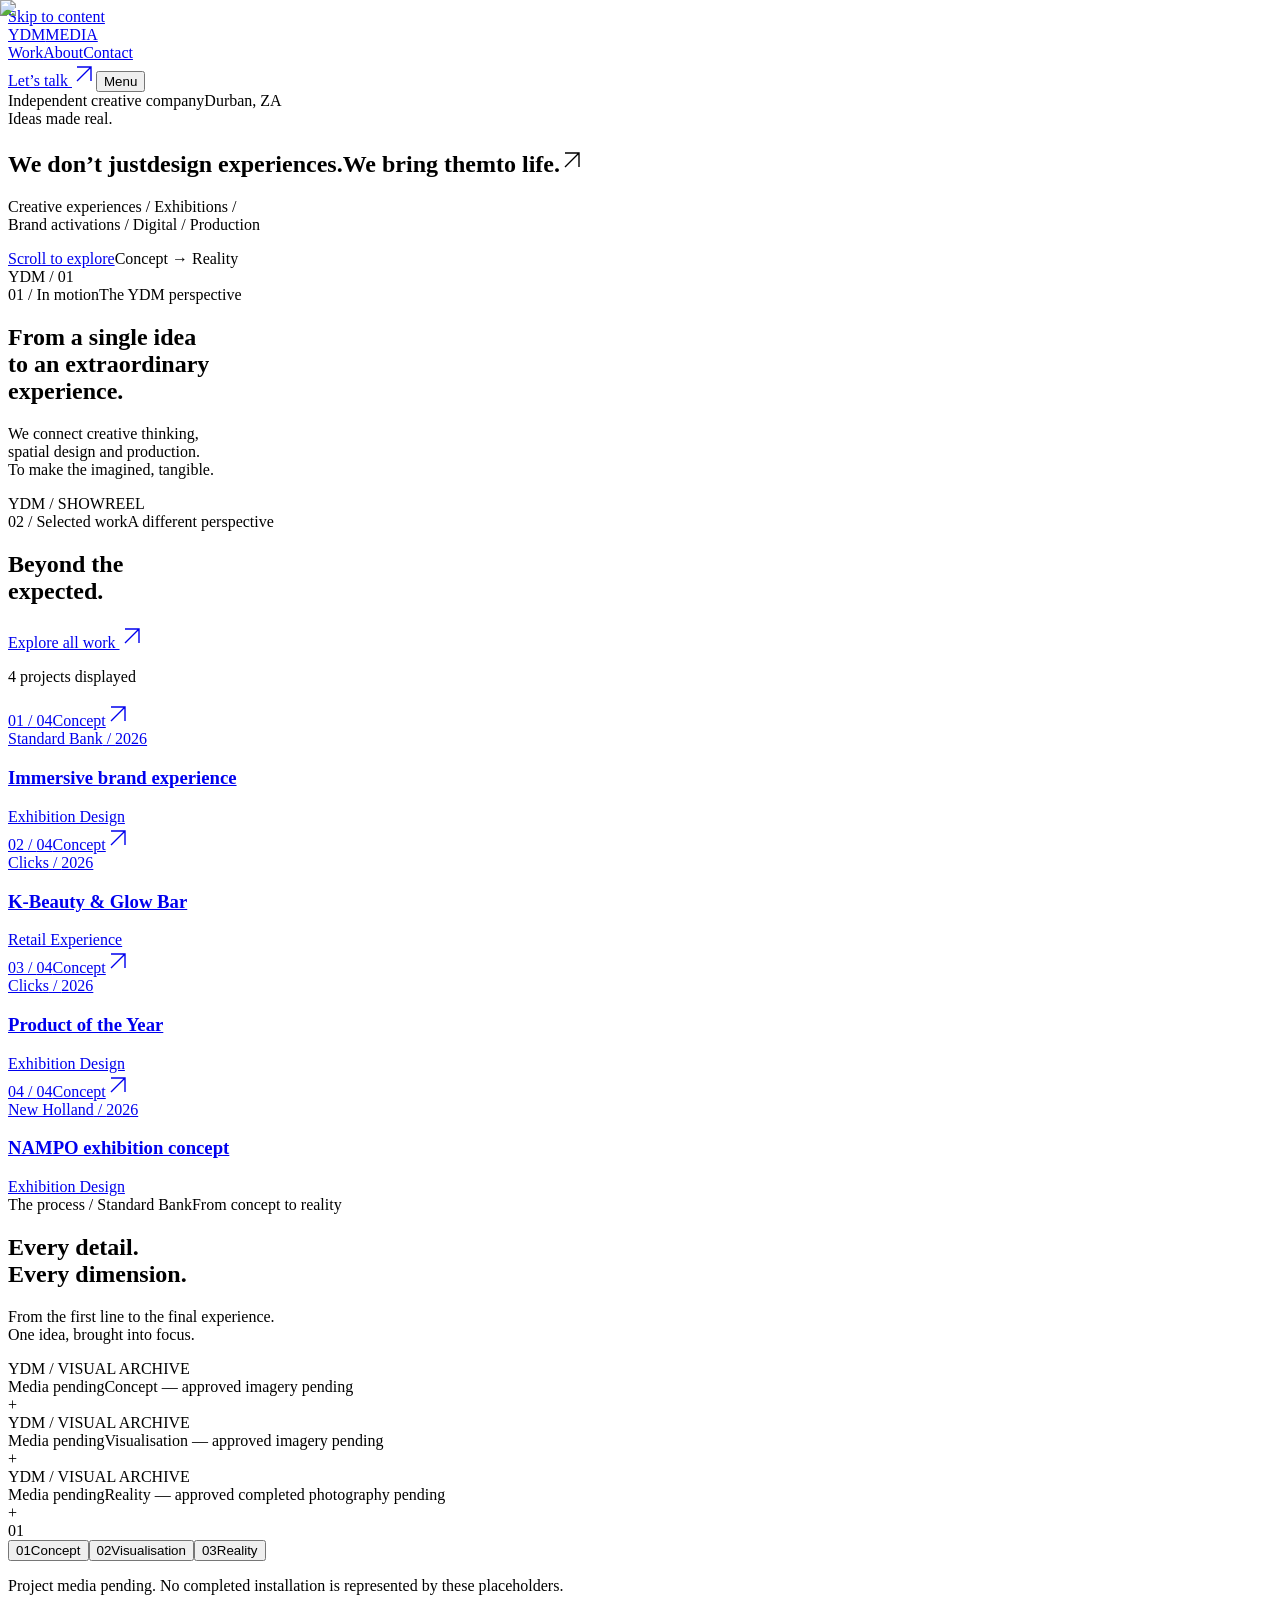
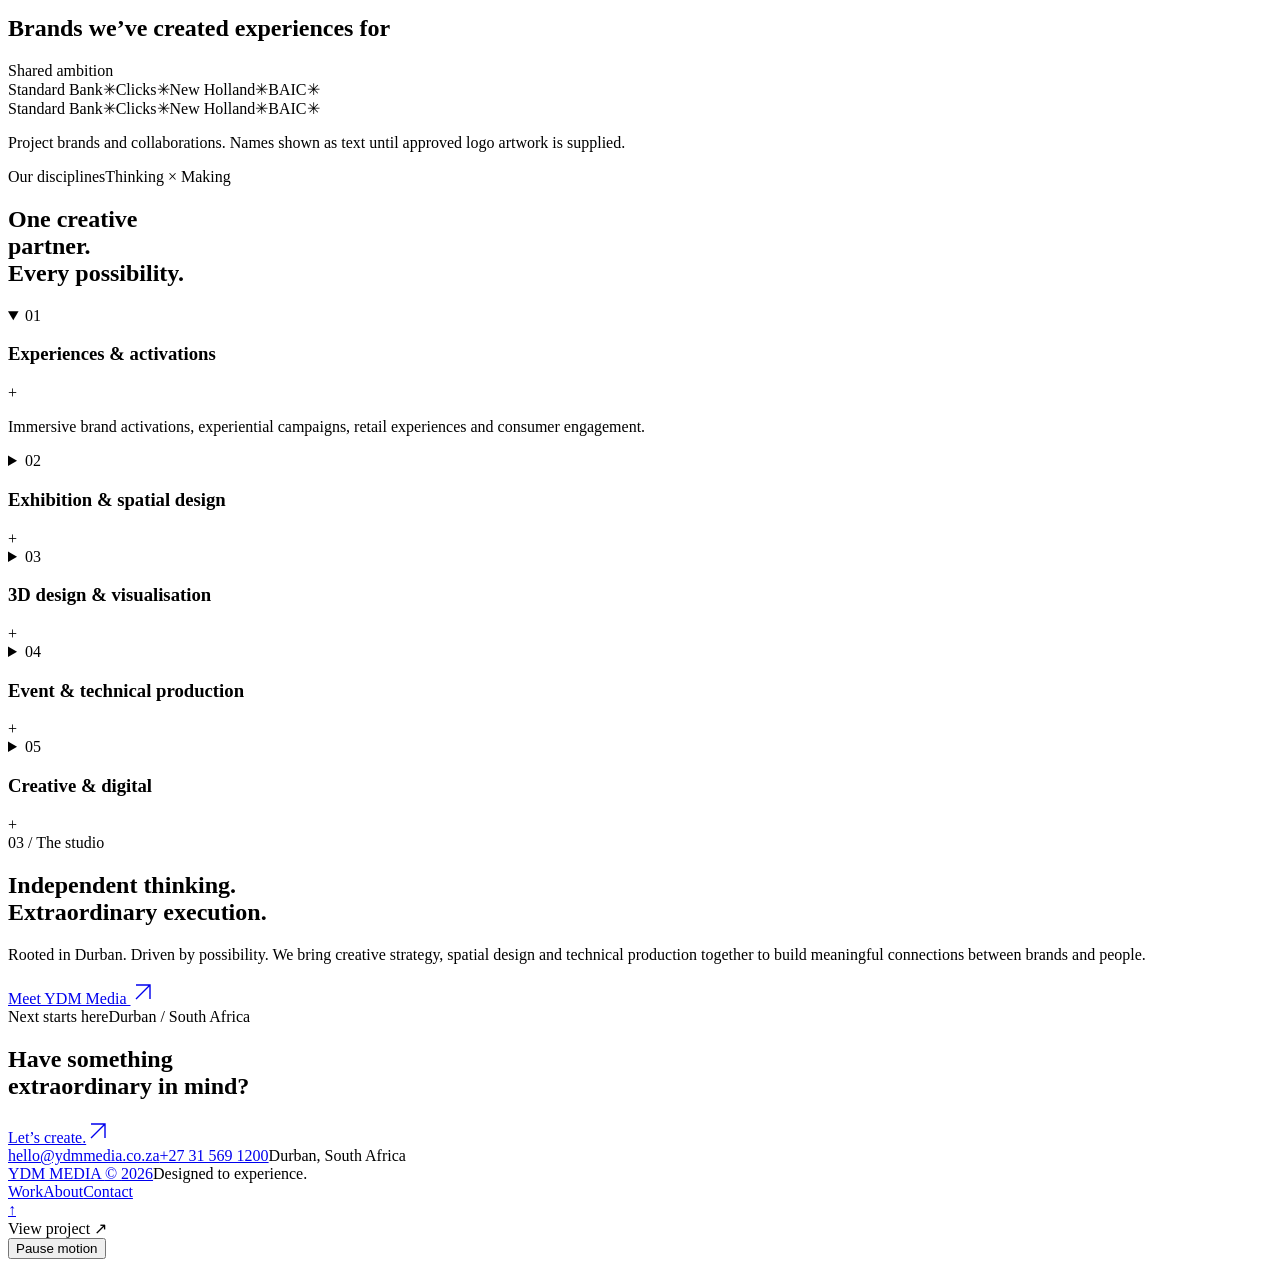
==== commit 6efe7838: "Deploy 2026-10-22T18:12:08.434Z" ====
--- a/index.html
+++ b/index.html
@@ -1,2 +1,2 @@
-<!DOCTYPE html><html lang="en-ZA" data-scroll-behavior="smooth"><head><meta charSet="utf-8"/><link rel="preconnect" href="/" crossorigin=""/><meta name="viewport" content="width=device-width, initial-scale=1"/><link rel="stylesheet" href="/ydm-media-site/_next/static/chunks/3-i6x0g_5e0c8.css" data-precedence="next"/><link rel="preload" as="script" fetchPriority="low" href="/ydm-media-site/_next/static/chunks/1kexj4s7oxhs2.js"/><script src="/ydm-media-site/_next/static/chunks/1qgsra9n_8u9w.js" async=""></script><script src="/ydm-media-site/_next/static/chunks/0psvc2-xx4oyr.js" async=""></script><script src="/ydm-media-site/_next/static/chunks/2zg59b22rj9xw.js" async=""></script><script src="/ydm-media-site/_next/static/chunks/turbopack-1ttvqd5elr1df.js" async=""></script><script src="/ydm-media-site/_next/static/chunks/0umf92h1sb77c.js" async=""></script><script src="/ydm-media-site/_next/static/chunks/1kfprhbgdhuhr.js" async=""></script><script src="/ydm-media-site/_next/static/chunks/1beskpqes8emd.js" async=""></script><script src="/ydm-media-site/_next/static/chunks/3dq2c-y6rczot.js" async=""></script><meta name="theme-color" content="#050505"/><title>YDM Media — Ideas made real.</title><meta name="description" content="Independent thinking. Extraordinary execution. YDM Media brings creative strategy, spatial design and production together to create physical and digital brand experiences."/><meta name="robots" content="noindex, nofollow"/><link rel="canonical" href="https://keagz.github.io/ydm-media-site/"/><meta property="og:title" content="YDM Media — Ideas made real."/><meta property="og:description" content="Independent thinking. Extraordinary execution. YDM Media brings creative strategy, spatial design and production together to create physical and digital brand experiences."/><meta property="og:site_name" content="YDM MEDIA"/><meta property="og:locale" content="en_ZA"/><meta property="og:image" content="https://keagz.github.io/ydm-media-site/opengraph-image?45aca8047eb04bf0"/><meta property="og:image:type" content="image/png"/><meta property="og:image:width" content="1200"/><meta property="og:image:height" content="630"/><meta property="og:image:alt" content="YDM Media — Ideas made real. Durban, South Africa."/><meta property="og:type" content="website"/><meta name="twitter:card" content="summary_large_image"/><meta name="twitter:title" content="YDM Media — Ideas made real."/><meta name="twitter:description" content="Independent thinking. Extraordinary execution. YDM Media brings creative strategy, spatial design and production together to create physical and digital brand experiences."/><meta name="twitter:image" content="https://keagz.github.io/ydm-media-site/opengraph-image"/><link rel="icon" href="/ydm-media-site/icon.svg?icon.0gp3lc3bsl0pc.svg" sizes="any" type="image/svg+xml"/><script src="/ydm-media-site/_next/static/chunks/0cz1d0mv5g_q7.js" noModule=""></script></head><body><div hidden=""><!--$--><!--/$--></div><a class="skip-link" href="#main">Skip to content</a><header class="navigation "><a class="wordmark" aria-label="YDM Media home" href="/ydm-media-site/">YDM<span>MEDIA</span></a><nav class="desktop-nav" aria-label="Main navigation"><a href="/ydm-media-site/work/">Work</a><a href="/ydm-media-site/about/">About</a><a href="/ydm-media-site/contact/">Contact</a></nav><a class="nav-cta" href="/ydm-media-site/contact/">Let’s talk <svg class="arrow " width="24" height="24" viewBox="0 0 24 24" fill="none" aria-hidden="true"><path d="M5 19 19 5M5 5h14v14" stroke="currentColor" stroke-width="1.4"></path></svg></a><button class="menu-trigger" aria-expanded="false" aria-controls="mobile-menu">Menu <span><i></i><i></i></span></button></header><dialog id="mobile-menu" class="mobile-menu" aria-label="Main navigation"><div class="menu-top"><span class="wordmark">YDM<span>MEDIA</span></span><button aria-label="Close menu">Close <span aria-hidden="true">×</span></button></div><nav aria-label="Mobile navigation"><a href="/ydm-media-site/work/"><span class="eyebrow">0<!-- -->1</span>Work<svg class="arrow " width="24" height="24" viewBox="0 0 24 24" fill="none" aria-hidden="true"><path d="M5 19 19 5M5 5h14v14" stroke="currentColor" stroke-width="1.4"></path></svg></a><a href="/ydm-media-site/about/"><span class="eyebrow">0<!-- -->2</span>About<svg class="arrow " width="24" height="24" viewBox="0 0 24 24" fill="none" aria-hidden="true"><path d="M5 19 19 5M5 5h14v14" stroke="currentColor" stroke-width="1.4"></path></svg></a><a href="/ydm-media-site/contact/"><span class="eyebrow">0<!-- -->3</span>Contact<svg class="arrow " width="24" height="24" viewBox="0 0 24 24" fill="none" aria-hidden="true"><path d="M5 19 19 5M5 5h14v14" stroke="currentColor" stroke-width="1.4"></path></svg></a></nav><div class="menu-bottom"><a href="mailto:hello@ydmmedia.co.za">hello@ydmmedia.co.za</a><span>Durban, South Africa</span></div></dialog><div class="page-transition"><!--$?--><template id="B:0"></template><main id="main" class="loading-page" aria-busy="true"><span class="wordmark">YDM<span>MEDIA</span></span><p role="status" class="eyebrow">Loading the next perspective…</p></main><!--/$--></div><footer class="footer"><a class="footer-brand" href="/ydm-media-site/">YDM MEDIA <span>© <!-- -->2026</span></a><span class="footer-tagline">Designed to experience.</span><nav aria-label="Footer navigation"><a href="/ydm-media-site/work/">Work</a><a href="/ydm-media-site/about/">About</a><a href="/ydm-media-site/contact/">Contact</a></nav><a href="#main" class="back-top" aria-label="Back to top">↑</a></footer><div class="project-cursor" aria-hidden="true">View project ↗</div><button class="motion-toggle" aria-pressed="false">Pause motion</button><script>requestAnimationFrame(function(){$RT=performance.now()});</script><script id="_R_">(globalThis["TURBOPACK"] || (globalThis["TURBOPACK"] = [])).push({"otherChunks":["static/chunks/1kexj4s7oxhs2.js","static/chunks/1qgsra9n_8u9w.js","static/chunks/0psvc2-xx4oyr.js","static/chunks/2zg59b22rj9xw.js"],"runtimeModuleIds":[94553]});</script><script src="/ydm-media-site/_next/static/chunks/1kexj4s7oxhs2.js" async=""></script><div hidden id="S:0"><main id="main"><section class="hero" aria-labelledby="hero-title"><div class="hero-backdrop"><div class="media-placeholder placeholder-0 " role="img" aria-label="YDM Media / cinematic reel — media pending"><div class="architectural-lines" aria-hidden="true"><span></span><span></span><span></span><span></span><span></span></div><span class="placeholder-coordinate" aria-hidden="true">YDM / VISUAL ARCHIVE</span><div class="placeholder-caption"><span class="pending-dot"></span>Media pending<span>YDM Media / cinematic reel</span></div><span class="placeholder-cross" aria-hidden="true">+</span></div></div><div class="hero-topline"><span class="eyebrow">Independent creative company</span><span class="eyebrow">Durban, ZA <span class="live-dot"></span></span></div><div class="hero-content"><span class="eyebrow hero-kicker">Ideas made real.</span><h1 id="hero-title"><span>We don’t just</span><span>design experiences.</span><span class="outline-text">We bring them</span><span class="outline-text last-hero-line">to life.<svg class="arrow " width="24" height="24" viewBox="0 0 24 24" fill="none" aria-hidden="true"><path d="M5 19 19 5M5 5h14v14" stroke="currentColor" stroke-width="1.4"></path></svg></span></h1></div><div class="hero-bottom"><p>Creative experiences / Exhibitions /<br/>Brand activations / Digital / Production</p><a href="#showreel" class="scroll-link"><span>Scroll to explore</span><span class="scroll-track"><i></i></span></a><span class="eyebrow hero-edition">Concept → Reality<br/><span class="muted">YDM / 01</span></span></div></section><section id="showreel" class="showreel-section section-pad"><div class="section-top"><span class="eyebrow">01 / In motion</span><span class="eyebrow muted">The YDM perspective</span></div><div class="showreel-heading"><h2 data-reveal="true">From a single idea<br/>to an extraordinary<br/><span class="muted">experience.</span></h2><p>We connect creative thinking,<br/>spatial design and production.<br/>To make the imagined, tangible.</p></div><div class="showreel-media" data-reveal="true"><div class="media-placeholder placeholder-0 " role="img" aria-label="YDM showreel / footage pending — media pending"><div class="architectural-lines" aria-hidden="true"><span></span><span></span><span></span><span></span><span></span></div><span class="placeholder-coordinate" aria-hidden="true">YDM / VISUAL ARCHIVE</span><div class="placeholder-caption"><span class="pending-dot"></span>Media pending<span>YDM showreel / footage pending</span></div><span class="placeholder-cross" aria-hidden="true">+</span></div><span class="reel-label">YDM / SHOWREEL</span></div></section><section class="selected-work section-pad" aria-labelledby="work-title"><div class="section-top"><span class="eyebrow">02 / Selected work</span><span class="eyebrow muted">A different perspective</span></div><div class="section-heading"><h2 id="work-title" data-reveal="true">Beyond the<br/><span class="muted">expected.</span></h2><a class="text-link" href="/ydm-media-site/work/">Explore all work <svg class="arrow " width="24" height="24" viewBox="0 0 24 24" fill="none" aria-hidden="true"><path d="M5 19 19 5M5 5h14v14" stroke="currentColor" stroke-width="1.4"></path></svg></a></div><p class="sr-only" aria-live="polite">4<!-- --> projects displayed</p><div class="project-grid"><a class="project-card" data-project="true" data-reveal="true" href="/ydm-media-site/work/standard-bank/"><div class="project-image"><div class="media-placeholder placeholder-0 " role="img" aria-label="Standard Bank — media pending"><div class="architectural-lines" aria-hidden="true"><span></span><span></span><span></span><span></span><span></span></div><span class="placeholder-coordinate" aria-hidden="true">YDM / VISUAL ARCHIVE</span><div class="placeholder-caption"><span class="pending-dot"></span>Media pending<span>Standard Bank</span></div><span class="placeholder-cross" aria-hidden="true">+</span></div><span class="project-index">01<!-- --> / <!-- -->04</span><span class="project-status">Concept</span><span class="project-open"><svg class="arrow " width="24" height="24" viewBox="0 0 24 24" fill="none" aria-hidden="true"><path d="M5 19 19 5M5 5h14v14" stroke="currentColor" stroke-width="1.4"></path></svg></span></div><div class="project-caption"><div><span class="eyebrow">Standard Bank<!-- --> / <!-- -->2026</span><h3>Immersive brand experience</h3></div><span class="project-category">Exhibition Design</span></div></a><a class="project-card" data-project="true" data-reveal="true" href="/ydm-media-site/work/clicks-kbeauty/"><div class="project-image"><div class="media-placeholder placeholder-1 " role="img" aria-label="Clicks — media pending"><div class="architectural-lines" aria-hidden="true"><span></span><span></span><span></span><span></span><span></span></div><span class="placeholder-coordinate" aria-hidden="true">YDM / VISUAL ARCHIVE</span><div class="placeholder-caption"><span class="pending-dot"></span>Media pending<span>Clicks</span></div><span class="placeholder-cross" aria-hidden="true">+</span></div><span class="project-index">02<!-- --> / <!-- -->04</span><span class="project-status">Concept</span><span class="project-open"><svg class="arrow " width="24" height="24" viewBox="0 0 24 24" fill="none" aria-hidden="true"><path d="M5 19 19 5M5 5h14v14" stroke="currentColor" stroke-width="1.4"></path></svg></span></div><div class="project-caption"><div><span class="eyebrow">Clicks<!-- --> / <!-- -->2026</span><h3>K-Beauty &amp; Glow Bar</h3></div><span class="project-category">Retail Experience</span></div></a><a class="project-card" data-project="true" data-reveal="true" href="/ydm-media-site/work/clicks-product-year/"><div class="project-image"><div class="media-placeholder placeholder-2 " role="img" aria-label="Clicks — media pending"><div class="architectural-lines" aria-hidden="true"><span></span><span></span><span></span><span></span><span></span></div><span class="placeholder-coordinate" aria-hidden="true">YDM / VISUAL ARCHIVE</span><div class="placeholder-caption"><span class="pending-dot"></span>Media pending<span>Clicks</span></div><span class="placeholder-cross" aria-hidden="true">+</span></div><span class="project-index">03<!-- --> / <!-- -->04</span><span class="project-status">Concept</span><span class="project-open"><svg class="arrow " width="24" height="24" viewBox="0 0 24 24" fill="none" aria-hidden="true"><path d="M5 19 19 5M5 5h14v14" stroke="currentColor" stroke-width="1.4"></path></svg></span></div><div class="project-caption"><div><span class="eyebrow">Clicks<!-- --> / <!-- -->2026</span><h3>Product of the Year</h3></div><span class="project-category">Exhibition Design</span></div></a><a class="project-card" data-project="true" data-reveal="true" href="/ydm-media-site/work/new-holland/"><div class="project-image"><div class="media-placeholder placeholder-3 " role="img" aria-label="New Holland — media pending"><div class="architectural-lines" aria-hidden="true"><span></span><span></span><span></span><span></span><span></span></div><span class="placeholder-coordinate" aria-hidden="true">YDM / VISUAL ARCHIVE</span><div class="placeholder-caption"><span class="pending-dot"></span>Media pending<span>New Holland</span></div><span class="placeholder-cross" aria-hidden="true">+</span></div><span class="project-index">04<!-- --> / <!-- -->04</span><span class="project-status">Concept</span><span class="project-open"><svg class="arrow " width="24" height="24" viewBox="0 0 24 24" fill="none" aria-hidden="true"><path d="M5 19 19 5M5 5h14v14" stroke="currentColor" stroke-width="1.4"></path></svg></span></div><div class="project-caption"><div><span class="eyebrow">New Holland<!-- --> / <!-- -->2026</span><h3>NAMPO exhibition concept</h3></div><span class="project-category">Exhibition Design</span></div></a></div></section><section class="concept-section" aria-labelledby="concept-title"><div class="concept-sticky"><div class="section-top"><span class="eyebrow">The process / Standard Bank</span><span class="eyebrow muted">From concept to reality</span></div><div class="concept-heading"><h2 id="concept-title">Every detail.<br/><span class="muted">Every dimension.</span></h2><p>From the first line to the final experience.<br/>One idea, brought into focus.</p></div><div class="concept-viewer"><div class="concept-frame is-active" aria-hidden="false"><div class="media-placeholder placeholder-0 " role="img" aria-label="Concept — approved imagery pending — media pending"><div class="architectural-lines" aria-hidden="true"><span></span><span></span><span></span><span></span><span></span></div><span class="placeholder-coordinate" aria-hidden="true">YDM / VISUAL ARCHIVE</span><div class="placeholder-caption"><span class="pending-dot"></span>Media pending<span>Concept — approved imagery pending</span></div><span class="placeholder-cross" aria-hidden="true">+</span></div></div><div class="concept-frame " aria-hidden="true" inert=""><div class="media-placeholder placeholder-1 " role="img" aria-label="Visualisation — approved imagery pending — media pending"><div class="architectural-lines" aria-hidden="true"><span></span><span></span><span></span><span></span><span></span></div><span class="placeholder-coordinate" aria-hidden="true">YDM / VISUAL ARCHIVE</span><div class="placeholder-caption"><span class="pending-dot"></span>Media pending<span>Visualisation — approved imagery pending</span></div><span class="placeholder-cross" aria-hidden="true">+</span></div></div><div class="concept-frame " aria-hidden="true" inert=""><div class="media-placeholder placeholder-2 " role="img" aria-label="Reality — approved completed photography pending — media pending"><div class="architectural-lines" aria-hidden="true"><span></span><span></span><span></span><span></span><span></span></div><span class="placeholder-coordinate" aria-hidden="true">YDM / VISUAL ARCHIVE</span><div class="placeholder-caption"><span class="pending-dot"></span>Media pending<span>Reality — approved completed photography pending</span></div><span class="placeholder-cross" aria-hidden="true">+</span></div></div><span class="concept-counter" aria-hidden="true">0<!-- -->1</span></div><div class="concept-tabs" role="group" aria-label="Explore design stages"><button aria-pressed="true"><span>0<!-- -->1</span>Concept<span class="stage-line"></span></button><button aria-pressed="false"><span>0<!-- -->2</span>Visualisation<span class="stage-line"></span></button><button aria-pressed="false"><span>0<!-- -->3</span>Reality<span class="stage-line"></span></button></div><p class="media-note">Project media pending. No completed installation is represented by these placeholders.</p></div></section><section class="client-section" aria-labelledby="client-title"><div class="section-top"><h2 id="client-title" class="eyebrow">Brands we’ve created experiences for</h2><span class="eyebrow muted">Shared ambition</span></div><div class="marquee"><div class="marquee-track"><div class="marquee-group" aria-hidden="false"><span class="brand-label">Standard Bank<span class="brand-separator" aria-hidden="true">✳</span></span><span class="brand-label">Clicks<span class="brand-separator" aria-hidden="true">✳</span></span><span class="brand-label">New Holland<span class="brand-separator" aria-hidden="true">✳</span></span><span class="brand-label">BAIC<span class="brand-separator" aria-hidden="true">✳</span></span></div><div class="marquee-group" aria-hidden="true"><span class="brand-label">Standard Bank<span class="brand-separator" aria-hidden="true">✳</span></span><span class="brand-label">Clicks<span class="brand-separator" aria-hidden="true">✳</span></span><span class="brand-label">New Holland<span class="brand-separator" aria-hidden="true">✳</span></span><span class="brand-label">BAIC<span class="brand-separator" aria-hidden="true">✳</span></span></div></div></div><p class="media-note">Project brands and collaborations. Names shown as text until approved logo artwork is supplied.</p></section><section class="services-section section-pad" aria-labelledby="services-title"><div class="section-top"><span class="eyebrow">Our disciplines</span><span class="eyebrow muted">Thinking × Making</span></div><div class="services-layout"><h2 id="services-title" data-reveal="true">One creative<br/>partner.<br/><span class="muted">Every possibility.</span></h2><div class="services-list"><details open=""><summary><span class="eyebrow">0<!-- -->1</span><h3>Experiences &amp; activations</h3><span class="service-plus" aria-hidden="true">+</span></summary><p>Immersive brand activations, experiential campaigns, retail experiences and consumer engagement.</p></details><details><summary><span class="eyebrow">0<!-- -->2</span><h3>Exhibition &amp; spatial design</h3><span class="service-plus" aria-hidden="true">+</span></summary><p>Custom exhibition stands, branded environments, hospitality spaces and architectural experience design.</p></details><details><summary><span class="eyebrow">0<!-- -->3</span><h3>3D design &amp; visualisation</h3><span class="service-plus" aria-hidden="true">+</span></summary><p>Concept development, CAD modelling, photorealistic 3D rendering and spatial presentation.</p></details><details><summary><span class="eyebrow">0<!-- -->4</span><h3>Event &amp; technical production</h3><span class="service-plus" aria-hidden="true">+</span></summary><p>Event environments, audiovisual systems, LED installations, technical coordination and production support.</p></details><details><summary><span class="eyebrow">0<!-- -->5</span><h3>Creative &amp; digital</h3><span class="service-plus" aria-hidden="true">+</span></summary><p>Creative concepts, campaign design, digital branding and integrated marketing experiences.</p></details></div></div></section><section class="studio-intro section-pad"><span class="eyebrow">03 / The studio</span><div><h2 data-reveal="true">Independent thinking.<br/><span class="muted">Extraordinary execution.</span></h2><div class="studio-copy"><p>Rooted in Durban. Driven by possibility. We bring creative strategy, spatial design and technical production together to build meaningful connections between brands and people.</p><a class="text-link" href="/ydm-media-site/about/">Meet YDM Media <svg class="arrow " width="24" height="24" viewBox="0 0 24 24" fill="none" aria-hidden="true"><path d="M5 19 19 5M5 5h14v14" stroke="currentColor" stroke-width="1.4"></path></svg></a></div></div></section><section class="contact-cta section-pad"><div class="section-top"><span class="eyebrow">Next starts here</span><span class="eyebrow muted">Durban / South Africa</span></div><h2 data-reveal="true">Have something<br/>extraordinary in mind?</h2><a class="create-link" href="/ydm-media-site/contact/">Let’s create.<svg class="arrow " width="24" height="24" viewBox="0 0 24 24" fill="none" aria-hidden="true"><path d="M5 19 19 5M5 5h14v14" stroke="currentColor" stroke-width="1.4"></path></svg></a><div class="contact-strip"><a href="mailto:hello@ydmmedia.co.za">hello@ydmmedia.co.za</a><a href="tel:+27315691200">+27 31 569 1200</a><span>Durban, South Africa</span></div></section></main><!--$--><!--/$--></div><script>$RB=[];$RV=function(a){$RT=performance.now();for(var b=0;b<a.length;b+=2){var c=a[b],e=a[b+1];null!==e.parentNode&&e.parentNode.removeChild(e);var f=c.parentNode;if(f){var g=c.previousSibling,h=0;do{if(c&&8===c.nodeType){var d=c.data;if("/$"===d||"/&"===d)if(0===h)break;else h--;else"$"!==d&&"$?"!==d&&"$~"!==d&&"$!"!==d&&"&"!==d||h++}d=c.nextSibling;f.removeChild(c);c=d}while(c);for(;e.firstChild;)f.insertBefore(e.firstChild,c);g.data="$";g._reactRetry&&requestAnimationFrame(g._reactRetry)}}a.length=0};
-$RC=function(a,b){if(b=document.getElementById(b))(a=document.getElementById(a))?(a.previousSibling.data="$~",$RB.push(a,b),2===$RB.length&&("number"!==typeof $RT?requestAnimationFrame($RV.bind(null,$RB)):(a=performance.now(),setTimeout($RV.bind(null,$RB),2300>a&&2E3<a?2300-a:$RT+300-a)))):b.parentNode.removeChild(b)};$RC("B:0","S:0")</script><script>(self.__next_f=self.__next_f||[]).push([0])</script><script>self.__next_f.push([1,"1:\"/ydm-media-site/_next/static/chunks/0umf92h1sb77c.js\"\n2:\"LoadingBoundaryProvider\"\n3:I[39756,[\"$1\"],\"$2\"]\n4:\"$Sreact.fragment\"\n5:\"/ydm-media-site/_next/static/chunks/1kfprhbgdhuhr.js\"\n6:I[73477,[\"$5\"],\"Navigation\"]\n7:I[39756,[\"$1\"],\"default\"]\n8:\"/ydm-media-site/_next/static/chunks/1beskpqes8emd.js\"\n9:I[58298,[\"$5\",\"$8\"],\"default\"]\na:I[37457,[\"$1\"],\"default\"]\nb:\"/ydm-media-site/_next/static/chunks/3dq2c-y6rczot.js\"\nc:I[22016,[\"$5\",\"$b\"],\"\"]\nd:I[43494,[\"$5\"],\"MotionSystem\"]\nf:I[80561,[\"$5\",\"$b\"],\"Media\"]\n19:\"ViewportBoundary\"\n1a:I[97367,[\"$1\"],\"$19\"]\n1c:\"MetadataBoundary\"\n1d:I[97367,[\"$1\"],\"$1c\"]\n1e:\"$Sreact.suspense\"\n20:I[68027,[\"$5\"],\"default\",1]\n:HL[\"/ydm-media-site/_next/static/chunks/3-i6x0g_5e0c8.css\",\"style\"]\n:HC[\"/\",\"\"]\ne:[[\"children\",{\"s\":\"__PAGE__\",\"h\":512,\"d\":{\"r\":[\"$\",\"$4\",\"c\",{\"children\":[[\"$\",\"main\",null,{\"id\":\"main\",\"children\":[[\"$\",\"section\",null,{\"className\":\"hero\",\"aria-labelledby\":\"hero-title\",\"children\":[[\"$\",\"div\",null,{\"className\":\"hero-backdrop\",\"children\":[\"$\",\"$Lf\",null,{\"asset\":null,\"label\":\"YDM Media / cinematic reel\",\"priority\":true}]}],[\"$\",\"div\",null,{\"className\":\"hero-topline\",\"children\":[[\"$\",\"span\",null,{\"className\":\"eyebrow\",\"children\":\"Independent creative company\"}],[\"$\",\"span\",null,{\"className\":\"eyebrow\",\"children\":[\"Durban, ZA \",[\"$\",\"span\",null,{\"className\":\"live-dot\"}]]}]]}],[\"$\",\"div\",null,{\"className\":\"hero-content\",\"children\":[[\"$\",\"span\",null,{\"className\":\"eyebrow hero-kicker\",\"children\":\"Ideas made real.\"}],[\"$\",\"h1\",null,{\"id\":\"hero-title\",\"children\":[[\"$\",\"span\",null,{\"children\":\"We don’t just\"}],[\"$\",\"span\",null,{\"children\":\"design experiences.\"}],[\"$\",\"span\",null,{\"className\":\"outline-text\",\"children\":\"We bring them\"}],[\"$\",\"span\",null,{\"className\":\"outline-text last-hero-line\",\"children\":[\"to life.\",[\"$\",\"svg\",null,{\"className\":\"arrow \",\"width\":\"24\",\"height\":\"24\",\"viewBox\":\"0 0 24 24\",\"fill\":\"none\",\"aria-hidden\":\"true\",\"children\":[\"$\",\"path\",null,{\"d\":\"M5 19 19 5M5 5h14v14\",\"stroke\":\"currentColor\",\"strokeWidth\":\"1.4\"}]}]]}]]}]]}],[\"$\",\"div\",null,{\"className\":\"hero-bottom\",\"children\":[[\"$\",\"p\",null,{\"children\":[\"Creative experiences / Exhibitions /\",[\"$\",\"br\",null,{}],\"Brand activations / Digital / Production\"]}],[\"$\",\"a\",null,{\"href\":\"#showreel\",\"className\":\"scroll-link\",\"children\":[[\"$\",\"span\",null,{\"children\":\"Scroll to explore\"}],[\"$\",\"span\",null,{\"className\":\"scroll-track\",\"children\":[\"$\",\"i\",null,{}]}]]}],[\"$\",\"span\",null,{\"className\":\"eyebrow hero-edition\",\"children\":[\"Concept → Reality\",[\"$\",\"br\",null,{}],[\"$\",\"span\",null,{\"className\":\"muted\",\"children\":\"YDM / 01\"}]]}]]}]]}],[\"$\",\"section\",null,{\"id\":\"showreel\",\"className\":\"showreel-section section-pad\",\"children\":[[\"$\",\"div\",null,{\"className\":\"section-top\",\"children\":[[\"$\",\"span\",null,{\"className\":\"eyebrow\",\"children\":\"01 / In motion\"}],[\"$\",\"span\",null,{\"className\":\"eyebrow muted\",\"children\":\"The YDM perspective\"}]]}],[\"$\",\"div\",null,{\"className\":\"showreel-heading\",\"children\":[[\"$\",\"h2\",null,{\"data-reveal\":true,\"children\":[\"From a single idea\",[\"$\",\"br\",null,{}],\"to an extraordinary\",[\"$\",\"br\",null,{}],[\"$\",\"span\",null,{\"className\":\"muted\",\"children\":\"experience.\"}]]}],[\"$\",\"p\",null,{\"children\":[\"We connect creative thinking,\",[\"$\",\"br\",null,{}],\"spatial design and production.\",[\"$\",\"br\",null,{}],\"To make the imagined, tangible.\"]}]]}],[\"$\",\"div\",null,{\"className\":\"showreel-media\",\"data-reveal\":true,\"children\":[[\"$\",\"$Lf\",null,{\"asset\":null,\"label\":\"YDM showreel / footage pending\",\"controls\":true}],\"$L10\"]}]]}],\"$L11\",\"$L12\",\"$L13\",\"$L14\",\"$L15\",\"$L16\"]}],[\"$L17\"],\"$L18\"]}],\"p\":false,\"v\":null}}]]\n0:{\"P\":null,\"c\":[\"\",\"\"],\"q\":\"\",\"i\":false,\"t\":{\"t\":{\"s\":\"\",\"h\":532,\"d\":{\"r\":[\"$\",\"$L3\",null,{\"loading\":[[\"$\",\"main\",\"l\",{\"id\":\"main\",\"className\":\"loading-page\",\"aria-busy\":\"true\",\"children\":[[\"$\",\"span\",null,{\"className\":\"wordmark\",\"children\":[\"YDM\",[\"$\",\"span\",null,{\"children\":\"MEDIA\"}]]}],[\"$\",\"p\",null,{\"role\":\"status\",\"className\":\"eyebrow\",\"children\":\"Loading the next perspective…\"}]]}],[],null],\"children\":[\"$\",\"$4\",\"c\",{\"children\":[[[\"$\",\"link\",\"0\",{\"rel\":\"stylesheet\",\"href\":\"/ydm-media-site/_next/static/chunks/3-i6x0g_5e0c8.css\",\"precedence\":\"next\",\"crossOrigin\":\"$undefined\",\"nonce\":\"$undefined\"}],[\"$\",\"script\",\"script-0\",{\"src\":\"/ydm-media-site/_next/static/chunks/1kfprhbgdhuhr.js\",\"async\":true,\"nonce\":\"$undefined\"}]],[\"$\",\"html\",null,{\"lang\":\"en-ZA\",\"data-scroll-behavior\":\"smooth\",\"children\":[\"$\",\"body\",null,{\"children\":[[\"$\",\"$L6\",null,{}],[\"$\",\"$L7\",null,{\"parallelRouterKey\":\"children\",\"error\":\"$9\",\"errorStyles\":[],\"errorScripts\":[[\"$\",\"script\",\"script-0\",{\"src\":\"/ydm-media-site/_next/static/chunks/1beskpqes8emd.js\",\"async\":true,\"nonce\":\"$undefined\"}]],\"template\":[\"$\",\"div\",null,{\"className\":\"page-transition\",\"children\":[\"$\",\"$La\",null,{}]}],\"templateStyles\":[],\"templateScripts\":null,\"notFound\":[[\"$\",\"main\",null,{\"id\":\"main\",\"className\":\"page-intro error-page\",\"children\":[[\"$\",\"span\",null,{\"className\":\"eyebrow\",\"children\":\"404 / A different direction\"}],[\"$\",\"h1\",null,{\"children\":[\"Beyond\",[\"$\",\"br\",null,{}],[\"$\",\"span\",null,{\"className\":\"outline-text\",\"children\":\"this page.\"}]]}],[\"$\",\"p\",null,{\"children\":\"This page isn’t available. Explore our work or head back to the studio.\"}],[\"$\",\"$Lc\",null,{\"className\":\"text-link\",\"href\":\"/work\",\"children\":\"Explore the work ↗\"}]]}],[]],\"forbidden\":\"$undefined\",\"unauthorized\":\"$undefined\"}],[\"$\",\"footer\",null,{\"className\":\"footer\",\"children\":[[\"$\",\"$Lc\",null,{\"href\":\"/\",\"className\":\"footer-brand\",\"children\":[\"YDM MEDIA \",[\"$\",\"span\",null,{\"children\":[\"© \",2026]}]]}],[\"$\",\"span\",null,{\"className\":\"footer-tagline\",\"children\":\"Designed to experience.\"}],[\"$\",\"nav\",null,{\"aria-label\":\"Footer navigation\",\"children\":[[\"$\",\"$Lc\",null,{\"href\":\"/work\",\"children\":\"Work\"}],[\"$\",\"$Lc\",null,{\"href\":\"/about\",\"children\":\"About\"}],[\"$\",\"$Lc\",null,{\"href\":\"/contact\",\"children\":\"Contact\"}],[]]}],[\"$\",\"a\",null,{\"href\":\"#main\",\"className\":\"back-top\",\"aria-label\":\"Back to top\",\"children\":\"↑\"}]]}],[\"$\",\"$Ld\",null,{}]]}]}]]}]}],\"p\":false,\"v\":null},\"c\":\"$Qe\"},\"h\":{\"r\":[\"$\",\"$4\",\"h\",{\"children\":[null,[\"$\",\"$L1a\",null,{\"children\":\"$L1b\"}],[\"$\",\"$L1d\",null,{\"children\":[[\"$\",\"div\",null,{\"hidden\":true,\"children\":[\"$\",\"$1e\",null,{\"name\":\"Next.Metadata\",\"children\":\"$L1f\"}]}],null]}],null]}],\"p\":false,\"v\":null}},\"m\":\"$undefined\",\"G\":[\"$20\",[[\"$\",\"link\",\"0\",{\"rel\":\"stylesheet\",\"href\":\"/ydm-media-site/_next/static/chunks/3-i6x0g_5e0c8.css\",\"precedence\":\"next\",\"crossOrigin\":\"$undefined\",\"nonce\":\"$undefined\"}]]],\"S\":true,\"r\":\"$undefined\",\"s\":\"$undefined\",\"a\":\"$undefined\",\"l\":\"$undefined\",\"p\":\"$undefined\",\"d\":\"$undefined\",\"b\":\"8HI201Z1j5KILSUCXp-OY\"}\n21:I[71876,[\"$5\",\"$b\"],\"ProjectGrid\"]\n22:\"ConceptToReality\"\n23:I[35739,[\"$5\",\"$b\"],\"$22\"]\n24:I[97367,[\"$1\"],\"OutletBoundary\"]\n10:[\"$\",\"span\",null,{\"className\":\"reel-label\",\"children\":\"YDM / SHOWREEL\"}]\n11:[\"$\",\"section\",null,{\"className\":\"selected-work section-pad\",\"aria-labelledby\":\"work-title\",\"children\":[[\"$\",\"div\",null,{\"className\":\"section-top\",\"children\":[[\"$\",\"span\",null,{\"className\":\"eyebrow\",\"children\":\"02 / Selected work\"}],[\"$\",\"span\",null,{\"className\":\"eyebrow muted\",\"children\":\"A different perspective\"}]]}],[\"$\",\"div\",null,{\"className\":\"section-heading\",\"children\":[[\"$\",\"h2\",null,{\"id\":\"work-title\",\"data-reveal\":true,\"children\":[\"Beyond the\",[\"$\",\"br\",null,{}],[\"$\",\"span\",null,{\"className\":\"muted\",\"children\":\"expected.\"}]]}],[\"$\",\"$Lc\",null,{\"className\":\"text-link\",\"href\":\"/work\",\"children\":[\"Explore all work \",[\"$\",\"svg\",null,{\"className\":\"arrow \",\"width\":\"24\",\"height\":\"24\",\"viewBox\":\"0 0 24 24\",\"fill\":\"none\",\"aria-hidden\":\"true\",\"children\":[\"$\",\"path\",null,{\"d\":\"M5 19 19 5M5 5h14v14\",\"stroke\":\"currentColor\",\"strokeWidth\":\"1.4\"}]}]]}]]}],[\"$\",\"$L21\",null,{\"projects\":[{\"thumbnail\":null,\"heroVideo\":null,\"gallery\":[],\"conceptImages\":[],\"renderImages\":[],\"completedImages\":[],\"title\":\"Immersive brand experience\",\"slug\":\"standard-bank\",\"client\":\"Standard Bank\",\"year\":2026,\"category\":[\"Exhibition Design\",\"Brand Experience\",\"Spatial Design\"],\"filter\":\"Spatial design\",\"description\":\"A multifunctional experiential environment combining premium spatial design, hospitality, interactive brand engagement and carefully integrated retail experiences.\",\"scope\":[\"Spatial strategy \u0026 design\",\"Architectural visualisation\",\"Experiential lounge environments\",\"Branded consultation spaces\",\"Integrated retail \u0026 hospitality\"],\"publicationApproved\":true,\"status\":\"Concept\",\"statusNote\":\"Design concept. Completed installation media pending verification.\"},{\"thumbnail\":null,\"heroVideo\":null,\"gallery\":[],\"conceptImages\":[],\"renderImages\":[],\"completedImages\":[],\"title\":\"K-Beauty \u0026 Glow Bar\",\"slug\":\"clicks-kbeauty\",\"client\":\"Clicks\",\"year\":2026,\"category\":[\"Retail Experience\",\"Brand Activation\",\"Exhibition Design\"],\"filter\":\"Brand activation\",\"description\":\"A beauty-led spatial experience designed to bring product discovery, wellness and customer engagement together.\",\"scope\":[\"Experiential beauty displays\",\"Product engagement counters\",\"Skin analysis stations\",\"Illuminated architectural niches\",\"Rose-gold detailing\"],\"publicationApproved\":true,\"status\":\"Concept\",\"statusNote\":\"Design concept. Completion has not been verified.\"},{\"thumbnail\":null,\"heroVideo\":null,\"gallery\":[],\"conceptImages\":[],\"renderImages\":[],\"completedImages\":[],\"title\":\"Product of the Year\",\"slug\":\"clicks-product-year\",\"client\":\"Clicks\",\"year\":2026,\"category\":[\"Exhibition Design\",\"Product Experience\"],\"filter\":\"Spatial design\",\"description\":\"A compact product showcase designed to turn award-winning products into a premium visual gallery.\",\"scope\":[\"17 illuminated product niches\",\"Branded display plinths\",\"Glass display domes\",\"Product discovery touchpoints\"],\"dimensions\":\"3 m × 2 m\",\"publicationApproved\":true,\"status\":\"Concept\",\"statusNote\":\"Exhibition concept. Completion has not been verified.\"},{\"thumbnail\":null,\"heroVideo\":null,\"gallery\":[],\"conceptImages\":[],\"renderImages\":[],\"completedImages\":[],\"title\":\"NAMPO exhibition concept\",\"slug\":\"new-holland\",\"client\":\"New Holland\",\"year\":2026,\"category\":[\"Exhibition Design\",\"Spatial Experience\",\"Hospitality\"],\"filter\":\"Spatial design\",\"description\":\"An expansive exhibition environment combining machinery branding, hospitality, merchandise and meaningful visitor interaction.\",\"scope\":[\"Exhibition architecture\",\"Coffee \u0026 hospitality lounge\",\"Client meeting area\",\"Merchandise displays\",\"Floor plan \u0026 technical design\"],\"dimensions\":\"20 m × 10 m\",\"publicationApproved\":true,\"status\":\"Concept\",\"statusNote\":\"Exhibition concept. Completion has not been verified.\"}]}]]}]\n12:[\"$\",\"$L23\",null,{\"stages\":[null,null,null]}]\n13:[\"$\",\"section\",null,{\"className\":\"client-section\",\"aria-labelledby\":\"client-title\",\"children\":[[\"$\",\"div\",null,{\"className\":\"section-top\",\"children\":[[\"$\",\"h2\",null,{\"id\":\"client-title\",\"className\":\"eyebrow\",\"children\":\"Brands we’ve created experiences for\"}],[\"$\",\"span\",null,{\"className\":\"eyebrow muted\",\"children\":\"Shared ambition\"}]]}],[\"$\",\"div\",null,{\"className\":\"marquee\",\"children\":[\"$\",\"div\",null,{\"className\":\"marquee-track\",\"children\":[[\"$\",\"div\",\"0\",{\"className\":\"marquee-group\",\"aria-hidden\":false,\"children\":[[\"$\",\"span\",\"Standard Bank\",{\"className\":\"brand-label\",\"children\":[\"Standard Bank\",[\"$\",\"span\",null,{\"className\":\"brand-separator\",\"aria-hidden\":\"true\",\"children\":\"✳\"}]]}],[\"$\",\"span\",\"Clicks\",{\"className\":\"brand-label\",\"children\":[\"Clicks\",[\"$\",\"span\",null,{\"className\":\"brand-separator\",\"aria-hidden\":\"true\",\"children\":\"✳\"}]]}],[\"$\",\"span\",\"New Holland\",{\"className\":\"brand-label\",\"children\":[\"New Holland\",[\"$\",\"span\",null,{\"className\":\"brand-separator\",\"aria-hidden\":\"true\",\"children\":\"✳\"}]]}],[\"$\",\"span\",\"BAIC\",{\"className\":\"brand-label\",\"children\":[\"BAIC\",[\"$\",\"span\",null,{\"className\":\"brand-separator\",\"aria-hidden\":\"true\",\"children\":\"✳\"}]]}]]}],[\"$\",\"div\",\"1\",{\"className\":\"marquee-group\",\"aria-hidden\":true,\"children\":[[\"$\",\"span\",\"Standard Bank\",{\"className\":\"brand-label\",\"children\":[\"Standard Bank\",[\"$\",\"span\",null,{\"className\":\"brand-separator\",\"aria-hidden\":\"true\",\"children\":\"✳\"}]]}],[\"$\",\"span\",\"Clicks\",{\"className\":\"brand-label\",\"children\":[\"Clicks\",[\"$\",\"span\",null,{\"className\":\"brand-separator\",\"aria-hidden\":\"true\",\"children\":\"✳\"}]]}],[\"$\",\"span\",\"New Holland\",{\"className\":\"brand-label\",\"children\":[\"New Holland\",[\"$\",\"span\",null,{\"className\":\"brand-separator\",\"aria-hidden\":\"true\",\"children\":\"✳\"}]]}],[\"$\",\"span\",\"BAIC\",{\"className\":\"brand-label\",\"children\":[\"BAIC\",[\"$\",\"span\",null,{\"className\":\"brand-separator\",\"aria-hidden\":\"true\",\"children\":\"✳\"}]]}]]}]]}]}],[\"$\",\"p\",null,{\"className\":\"media-note\",\"children\":\"Project brands and collaborations. Names shown as text until approved logo artwork is supplied.\"}]]}]\n14:[\"$\",\"section\",null,{\"className\":\"services-section section-pad\",\"aria-labelledby\":\"services-title\",\"children\":[[\"$\",\"div\",null,{\"className\":\"section-top\",\"children\":[[\"$\",\"span\",null,{\"className\":\"eyebrow\",\"children\":\"Our disciplines\"}],[\"$\",\"span\",null,{\"className\":\"eyebrow muted\",\"children\":\"Thinking × Making\"}]]}],[\"$\",\"div\",null,{\"className\":\"services-layout\",\"children\":[[\"$\",\"h2\",null,{\"id\":\"services-title\",\"data-reveal\":true,\"children\":[\"One creative\",[\"$\",\"br\",null,{}],\"partner.\",[\"$\",\"br\",null,{}],[\"$\",\"span\",null,{\"className\":\"muted\",\"children\":\"Every possibility.\"}]]}],[\"$\",\"div\",null,{\"className\":\"services-list\",\"children\":[[\"$\",\"details\",\"Experiences \u0026 activations\",{\"open\":true,\"children\":[[\"$\",\"summary\",null,{\"children\":[[\"$\",\"span\",null,{\"className\":\"eyebrow\",\"children\":[\"0\",1]}],[\"$\",\"h3\",null,{\"children\":\"Experiences \u0026 activations\"}],[\"$\",\"span\",null,{\"className\":\"service-plus\",\"aria-hidden\":\"true\",\"children\":\"+\"}]]}],[\"$\",\"p\",null,{\"children\":\"Immersive brand activations, experiential campaigns, retail experiences and consumer engagement.\"}]]}],[\"$\",\"details\",\"Exhibition \u0026 spatial design\",{\"open\":false,\"children\":[[\"$\",\"summary\",null,{\"children\":[[\"$\",\"span\",null,{\"className\":\"eyebrow\",\"children\":[\"0\",2]}],[\"$\",\"h3\",null,{\"children\":\"Exhibition \u0026 spatial design\"}],[\"$\",\"span\",null,{\"className\":\"service-plus\",\"aria-hidden\":\"true\",\"children\":\"+\"}]]}],[\"$\",\"p\",null,{\"children\":\"Custom exhibition stands, branded environments, hospitality spaces and architectural experience design.\"}]]}],[\"$\",\"details\",\"3D design \u0026 visualisation\",{\"open\":false,\"children\":[[\"$\",\"summary\",null,{\"children\":[[\"$\",\"span\",null,{\"className\":\"eyebrow\",\"children\":[\"0\",3]}],[\"$\",\"h3\",null,{\"children\":\"3D design \u0026 visualisation\"}],[\"$\",\"span\",null,{\"className\":\"service-plus\",\"aria-hidden\":\"true\",\"children\":\"+\"}]]}],[\"$\",\"p\",null,{\"children\":\"Concept development, CAD modelling, photorealistic 3D rendering and spatial presentation.\"}]]}],[\"$\",\"details\",\"Event \u0026 technical production\",{\"open\":false,\"children\":[[\"$\",\"summary\",null,{\"children\":[[\"$\",\"span\",null,{\"className\":\"eyebrow\",\"children\":[\"0\",4]}],[\"$\",\"h3\",null,{\"children\":\"Event \u0026 technical production\"}],[\"$\",\"span\",null,{\"className\":\"service-plus\",\"aria-hidden\":\"true\",\"children\":\"+\"}]]}],[\"$\",\"p\",null,{\"children\":\"Event environments, audiovisual systems, LED installations, technical coordination and production support.\"}]]}],[\"$\",\"details\",\"Creative \u0026 digital\",{\"open\":false,\"children\":[[\"$\",\"summary\",null,{\"children\":[[\"$\",\"span\",null,{\"className\":\"eyebrow\",\"children\":[\"0\",5]}],[\"$\",\"h3\",null,{\"children\":\"Creative \u0026 digital\"}],[\"$\",\"span\",null,{\"className\":\"service-plus\",\"aria-hidden\":\"true\",\"children\":\"+\"}]]}],[\"$\",\"p\",null,{\"children\":\"Creative concepts, campaign design, digital branding and integrated marketing experiences.\"}]]}]]}]]}]]}]\n15:[\"$\",\"section\",null,{\"className\":\"studio-intro section-pad\",\"children\":[[\"$\",\"span\",null,{\"className\":\"eyebrow\",\"children\":\"03 / The studio\"}],[\"$\",\"div\",null,{\"children\":[[\"$\",\"h2\",null,{\"data-reveal\":true,\"children\":[\"Independent thinking.\",[\"$\",\"br\",null,{}],[\"$\",\"span\",null,{\"className\":\"muted\",\"children\":\"Extraordinary execution.\"}]]}],[\"$\",\"div\",null,{\"className\":\"studio-copy\",\"children\":[[\"$\",\"p\",null,{\"children\":\"Rooted in Durban. Driven by possibility. We bring creative strategy, spatial design and technical production together to build meaningful connections between brands and people.\"}],[\"$\",\"$Lc\",null,{\"className\":\"text-link\",\"href\":\"/about\",\"children\":[\"Meet YDM Media \",[\"$\",\"svg\",null,{\"className\":\"arrow \",\"width\":\"24\",\"height\":\"24\",\"viewBox\":\"0 0 24 24\",\"fill\":\"none\",\"aria-hidden\":\"true\",\"children\":[\"$\",\"path\",null,{\"d\":\"M5 19 19 5M5 5h14v14\",\"stroke\":\"currentColor\",\"strokeWidth\":\"1.4\"}]}]]}]]}]]}]]}]\n16:[\"$\",\"section\",null,{\"className\":\"contact-cta section-pad\",\"children\":[[\"$\",\"div\",null,{\"className\":\"section-top\",\"children\":[[\"$\",\"span\",null,{\"className\":\"eyebrow\",\"children\":\"Next starts here\"}],[\"$\",\"span\",null,{\"className\":\"eyebrow muted\",\"children\":\"Durban / South Africa\"}]]}],[\"$\",\"h2\",null,{\"data-reveal\":true,\"children\":[\"Have something\",[\"$\",\"br\",null,{}],\"extraordinary in mind?\"]}],[\"$\",\"$Lc\",null,{\"className\":\"create-link\",\"href\":\"/contact\",\"children\":[\"Let’s create.\",[\"$\",\"svg\",null,{\"className\":\"arrow \",\"width\":\"24\",\"height\":\"24\",\"viewBox\":\"0 0 24 24\",\"fill\":\"none\",\"aria-hidden\":\"true\",\"children\":[\"$\",\"path\",null,{\"d\":\"M5 19 19 5M5 5h14v14\",\"stroke\":\"currentColor\",\"strokeWidth\":\"1.4\"}]}]]}],[\"$\",\"div\",null,{\"className\":\"contact-strip\",\"children\":[[\"$\",\"a\",null,{\"href\":\"mailto:hello@ydmmedia.co.za\",\"children\":\"hello@ydmmedia.co.za\"}],[\"$\",\"a\",null,{\"href\":\"tel:+27315691200\",\"children\":\"+27 31 569 1200\"}],[\"$\",\"span\",null,{\"children\":\"Durban, South Africa\"}]]}]]}]\n17:[\"$\",\"script\",\"script-0\",{\"src\":\"/ydm-media-site/_next/static/chunks/3dq2c-y6rczot.js\",\"async\":true,\"nonce\":\"$undefined\"}]\n18:[\"$\",\"$L24\",null,{\"children\":[\"$\",\"$1e\",null,{\"name\":\"Next.MetadataOutlet\",\"children\":\"$@25\"}]}]\n1b:[[\"$\",\"meta\",\"0\",{\"charSet\":\"utf-8\"}],[\"$\",\"meta\",\"1\",{\"name\":\"viewport\",\"content\":\"width=device-width, initial-scale=1\"}],[\"$\",\"meta\",\"2\",{\"name\":\"theme-color\",\"content\":\"#050505\"}]]\n26:I[27201,[\"$1\"],\"IconMark\"]\n1f:[[\"$\",\"title\",\"0\",{\"children\":\"YDM Media — Ideas made real.\"}],[\"$\",\"meta\",\"1\",{\"name\":\"description\",\"content\":\"Independent thinking. Extraordinary execution. YDM Media brings creative strategy, spatial design and production together to create physical and digital brand experiences.\"}],[\"$\",\"meta\",\"2\",{\"name\":\"robots\",\"content\":\"noindex, nofollow\"}],[\"$\",\"link\",\"3\",{\"rel\":\"canonical\",\"href\":\"https://keagz.github.io/ydm-media-site/\"}],[\"$\",\"meta\",\"4\",{\"property\":\"og:title\",\"content\":\"YDM Media — Ideas made real.\"}],[\"$\",\"meta\",\"5\",{\"property\":\"og:description\",\"content\":\"Independent thinking. Extraordinary execution. YDM Media brings creative strategy, spatial design and production together to create physical and digital brand experiences.\"}],[\"$\",\"meta\",\"6\",{\"property\":\"og:site_name\",\"content\":\"YDM MEDIA\"}],[\"$\",\"meta\",\"7\",{\"property\":\"og:locale\",\"content\":\"en_ZA\"}],[\"$\",\"meta\",\"8\",{\"property\":\"og:image\",\"content\":\"https://keagz.github.io/ydm-media-site/opengraph-image?45aca8047eb04bf0\"}],[\"$\",\"meta\",\"9\",{\"property\":\"og:image:type\",\"content\":\"image/png\"}],[\"$\",\"meta\",\"10\",{\"property\":\"og:image:width\",\"content\":\"1200\"}],[\"$\",\"meta\",\"11\",{\"property\":\"og:image:height\",\"content\":\"630\"}],[\"$\",\"meta\",\"12\",{\"property\":\"og:image:alt\",\"content\":\"YDM Media — Ideas made real. Durban, South Africa.\"}],[\"$\",\"meta\",\"13\",{\"property\":\"og:type\",\"content\":\"website\"}],[\"$\",\"meta\",\"14\",{\"name\":\"twitter:card\",\"content\":\"summary_large_image\"}],[\"$\",\"meta\",\"15\",{\"name\":\"twitter:title\",\"content\":\"YDM Media — Ideas made real.\"}],[\"$\",\"meta\",\"16\",{\"name\":\"twitter:description\",\"content\":\"Independent thinking. Extraordinary execution. YDM Media brings creative strategy, spatial design and production together to create physical and digital brand experiences.\"}],[\"$\",\"meta\",\"17\",{\"name\":\"twitter:image\",\"content\":\"https://keagz.github.io/ydm-media-site/opengraph-image\"}],[\"$\",\"link\",\"18\",{\"rel\":\"icon\",\"href\":\"/ydm-media-site/icon.svg?icon.0gp3lc3bsl0pc.svg\",\"sizes\":\"any\",\"type\":\"image/svg+xml\"}],[\"$\",\"$L26\",\"19\",{}]]\n25:null\n"])</script></body></html>+<!DOCTYPE html><html lang="en-ZA" data-scroll-behavior="smooth"><head><meta charSet="utf-8"/><link rel="preconnect" href="/" crossorigin=""/><meta name="viewport" content="width=device-width, initial-scale=1"/><link rel="preload" as="image" href="/ydm-media-site/media/samples/hero.webp"/><link rel="stylesheet" href="/ydm-media-site/_next/static/chunks/0p1xpyc5g3myb.css" data-precedence="next"/><link rel="preload" as="script" fetchPriority="low" href="/ydm-media-site/_next/static/chunks/1kexj4s7oxhs2.js"/><script src="/ydm-media-site/_next/static/chunks/1qgsra9n_8u9w.js" async=""></script><script src="/ydm-media-site/_next/static/chunks/0psvc2-xx4oyr.js" async=""></script><script src="/ydm-media-site/_next/static/chunks/2zg59b22rj9xw.js" async=""></script><script src="/ydm-media-site/_next/static/chunks/turbopack-1ttvqd5elr1df.js" async=""></script><script src="/ydm-media-site/_next/static/chunks/0umf92h1sb77c.js" async=""></script><script src="/ydm-media-site/_next/static/chunks/1kfprhbgdhuhr.js" async=""></script><script src="/ydm-media-site/_next/static/chunks/1beskpqes8emd.js" async=""></script><script src="/ydm-media-site/_next/static/chunks/3dq2c-y6rczot.js" async=""></script><meta name="theme-color" content="#050505"/><title>YDM Media — Ideas made real.</title><meta name="description" content="Independent thinking. Extraordinary execution. YDM Media brings creative strategy, spatial design and production together to create physical and digital brand experiences."/><meta name="robots" content="noindex, nofollow"/><link rel="canonical" href="https://keagz.github.io/ydm-media-site/"/><meta property="og:title" content="YDM Media — Ideas made real."/><meta property="og:description" content="Independent thinking. Extraordinary execution. YDM Media brings creative strategy, spatial design and production together to create physical and digital brand experiences."/><meta property="og:site_name" content="YDM MEDIA"/><meta property="og:locale" content="en_ZA"/><meta property="og:image" content="https://keagz.github.io/ydm-media-site/opengraph-image?45aca8047eb04bf0"/><meta property="og:image:type" content="image/png"/><meta property="og:image:width" content="1200"/><meta property="og:image:height" content="630"/><meta property="og:image:alt" content="YDM Media — Ideas made real. Durban, South Africa."/><meta property="og:type" content="website"/><meta name="twitter:card" content="summary_large_image"/><meta name="twitter:title" content="YDM Media — Ideas made real."/><meta name="twitter:description" content="Independent thinking. Extraordinary execution. YDM Media brings creative strategy, spatial design and production together to create physical and digital brand experiences."/><meta name="twitter:image" content="https://keagz.github.io/ydm-media-site/opengraph-image"/><link rel="icon" href="/ydm-media-site/icon.svg?icon.0gp3lc3bsl0pc.svg" sizes="any" type="image/svg+xml"/><script src="/ydm-media-site/_next/static/chunks/0cz1d0mv5g_q7.js" noModule=""></script></head><body><div hidden=""><!--$--><!--/$--></div><a class="skip-link" href="#main">Skip to content</a><header class="navigation "><a class="wordmark" aria-label="YDM Media home" href="/ydm-media-site/">YDM<span>MEDIA</span></a><nav class="desktop-nav" aria-label="Main navigation"><a href="/ydm-media-site/work/">Work</a><a href="/ydm-media-site/about/">About</a><a href="/ydm-media-site/contact/">Contact</a></nav><a class="nav-cta" href="/ydm-media-site/contact/">Let’s talk <svg class="arrow " width="24" height="24" viewBox="0 0 24 24" fill="none" aria-hidden="true"><path d="M5 19 19 5M5 5h14v14" stroke="currentColor" stroke-width="1.4"></path></svg></a><button class="menu-trigger" aria-expanded="false" aria-controls="mobile-menu">Menu <span><i></i><i></i></span></button></header><dialog id="mobile-menu" class="mobile-menu" aria-label="Main navigation"><div class="menu-top"><span class="wordmark">YDM<span>MEDIA</span></span><button aria-label="Close menu">Close <span aria-hidden="true">×</span></button></div><nav aria-label="Mobile navigation"><a href="/ydm-media-site/work/"><span class="eyebrow">0<!-- -->1</span>Work<svg class="arrow " width="24" height="24" viewBox="0 0 24 24" fill="none" aria-hidden="true"><path d="M5 19 19 5M5 5h14v14" stroke="currentColor" stroke-width="1.4"></path></svg></a><a href="/ydm-media-site/about/"><span class="eyebrow">0<!-- -->2</span>About<svg class="arrow " width="24" height="24" viewBox="0 0 24 24" fill="none" aria-hidden="true"><path d="M5 19 19 5M5 5h14v14" stroke="currentColor" stroke-width="1.4"></path></svg></a><a href="/ydm-media-site/contact/"><span class="eyebrow">0<!-- -->3</span>Contact<svg class="arrow " width="24" height="24" viewBox="0 0 24 24" fill="none" aria-hidden="true"><path d="M5 19 19 5M5 5h14v14" stroke="currentColor" stroke-width="1.4"></path></svg></a></nav><div class="menu-bottom"><a href="mailto:hello@ydmmedia.co.za">hello@ydmmedia.co.za</a><span>Durban, South Africa</span></div></dialog><div class="page-transition"><!--$?--><template id="B:0"></template><main id="main" class="loading-page" aria-busy="true"><span class="wordmark">YDM<span>MEDIA</span></span><p role="status" class="eyebrow">Loading the next perspective…</p></main><!--/$--></div><footer class="footer"><a class="footer-brand" href="/ydm-media-site/">YDM MEDIA <span>© <!-- -->2026</span></a><span class="footer-tagline">Designed to experience.</span><nav aria-label="Footer navigation"><a href="/ydm-media-site/work/">Work</a><a href="/ydm-media-site/about/">About</a><a href="/ydm-media-site/contact/">Contact</a></nav><a href="#main" class="back-top" aria-label="Back to top">↑</a></footer><div class="project-cursor" aria-hidden="true">View project ↗</div><button class="motion-toggle" aria-pressed="false">Pause motion</button><script>requestAnimationFrame(function(){$RT=performance.now()});</script><script id="_R_">(globalThis["TURBOPACK"] || (globalThis["TURBOPACK"] = [])).push({"otherChunks":["static/chunks/1kexj4s7oxhs2.js","static/chunks/1qgsra9n_8u9w.js","static/chunks/0psvc2-xx4oyr.js","static/chunks/2zg59b22rj9xw.js"],"runtimeModuleIds":[94553]});</script><script src="/ydm-media-site/_next/static/chunks/1kexj4s7oxhs2.js" async=""></script><div hidden id="S:0"><main id="main"><section class="hero" aria-labelledby="hero-title"><div class="hero-backdrop"><div class="media-wrap "><img alt="Stage with moving-head lights and an LED screen in purple haze" decoding="async" data-nimg="fill" style="position:absolute;height:100%;width:100%;left:0;top:0;right:0;bottom:0;object-fit:cover;color:transparent" src="/ydm-media-site/media/samples/hero.webp"/></div></div><div class="hero-topline"><span class="eyebrow">Independent creative company</span><span class="eyebrow">Durban, ZA <span class="live-dot"></span></span></div><div class="hero-content"><span class="eyebrow hero-kicker">Ideas made real.</span><h1 id="hero-title"><span>We don’t just</span><span>design experiences.</span><span class="outline-text">We bring them</span><span class="outline-text last-hero-line">to life.<svg class="arrow " width="24" height="24" viewBox="0 0 24 24" fill="none" aria-hidden="true"><path d="M5 19 19 5M5 5h14v14" stroke="currentColor" stroke-width="1.4"></path></svg></span></h1></div><div class="hero-bottom"><p>Creative experiences / Exhibitions /<br/>Brand activations / Digital / Production</p><a href="#showreel" class="scroll-link"><span>Scroll to explore</span><span class="scroll-track"><i></i></span></a><span class="eyebrow hero-edition">Concept → Reality<br/><span class="muted">YDM / 01</span></span></div></section><section id="showreel" class="showreel-section section-pad"><div class="section-top"><span class="eyebrow">01 / In motion</span><span class="eyebrow muted">The YDM perspective</span></div><div class="showreel-heading"><h2 data-reveal="true">From a single idea<br/>to an extraordinary<br/><span class="muted">experience.</span></h2><p>We connect creative thinking,<br/>spatial design and production.<br/>To make the imagined, tangible.</p></div><div class="showreel-media" data-reveal="true"><div class="media-wrap "><img alt="Teal and violet spotlight beams cutting through haze" loading="lazy" decoding="async" data-nimg="fill" style="position:absolute;height:100%;width:100%;left:0;top:0;right:0;bottom:0;object-fit:cover;color:transparent" src="/ydm-media-site/media/samples/showreel.webp"/></div><span class="reel-label">YDM / SHOWREEL</span></div></section><section class="selected-work section-pad" aria-labelledby="work-title"><div class="section-top"><span class="eyebrow">02 / Selected work</span><span class="eyebrow muted">A different perspective</span></div><div class="section-heading"><h2 id="work-title" data-reveal="true">Beyond the<br/><span class="muted">expected.</span></h2><a class="text-link" href="/ydm-media-site/work/">Explore all work <svg class="arrow " width="24" height="24" viewBox="0 0 24 24" fill="none" aria-hidden="true"><path d="M5 19 19 5M5 5h14v14" stroke="currentColor" stroke-width="1.4"></path></svg></a></div><p class="sr-only" aria-live="polite">4<!-- --> projects displayed</p><div class="project-grid"><a class="project-card" data-project="true" data-reveal="true" href="/ydm-media-site/work/standard-bank/"><div class="project-image"><div class="media-wrap "><img alt="Bright, empty white hall with cylindrical columns" loading="lazy" decoding="async" data-nimg="fill" style="position:absolute;height:100%;width:100%;left:0;top:0;right:0;bottom:0;object-fit:cover;color:transparent" src="/ydm-media-site/media/samples/standard-bank-1.webp"/></div><span class="project-index">01<!-- --> / <!-- -->04</span><span class="project-status">Concept</span><span class="project-open"><svg class="arrow " width="24" height="24" viewBox="0 0 24 24" fill="none" aria-hidden="true"><path d="M5 19 19 5M5 5h14v14" stroke="currentColor" stroke-width="1.4"></path></svg></span></div><div class="project-caption"><div><span class="eyebrow">Standard Bank<!-- --> / <!-- -->2026</span><h3>Immersive brand experience</h3></div><span class="project-category">Exhibition Design</span></div></a><a class="project-card" data-project="true" data-reveal="true" href="/ydm-media-site/work/clicks-kbeauty/"><div class="project-image"><div class="media-wrap "><img alt="Skincare products on fluted cream plinths against a curved fluted wall" loading="lazy" decoding="async" data-nimg="fill" style="position:absolute;height:100%;width:100%;left:0;top:0;right:0;bottom:0;object-fit:cover;color:transparent" src="/ydm-media-site/media/samples/clicks-kbeauty-2.webp"/></div><span class="project-index">02<!-- --> / <!-- -->04</span><span class="project-status">Concept</span><span class="project-open"><svg class="arrow " width="24" height="24" viewBox="0 0 24 24" fill="none" aria-hidden="true"><path d="M5 19 19 5M5 5h14v14" stroke="currentColor" stroke-width="1.4"></path></svg></span></div><div class="project-caption"><div><span class="eyebrow">Clicks<!-- --> / <!-- -->2026</span><h3>K-Beauty &amp; Glow Bar</h3></div><span class="project-category">Retail Experience</span></div></a><a class="project-card" data-project="true" data-reveal="true" href="/ydm-media-site/work/clicks-product-year/"><div class="project-image"><div class="media-wrap "><img alt="Dim gallery with objects in lit glass display cases on plinths" loading="lazy" decoding="async" data-nimg="fill" style="position:absolute;height:100%;width:100%;left:0;top:0;right:0;bottom:0;object-fit:cover;color:transparent" src="/ydm-media-site/media/samples/clicks-product-year-1.webp"/></div><span class="project-index">03<!-- --> / <!-- -->04</span><span class="project-status">Concept</span><span class="project-open"><svg class="arrow " width="24" height="24" viewBox="0 0 24 24" fill="none" aria-hidden="true"><path d="M5 19 19 5M5 5h14v14" stroke="currentColor" stroke-width="1.4"></path></svg></span></div><div class="project-caption"><div><span class="eyebrow">Clicks<!-- --> / <!-- -->2026</span><h3>Product of the Year</h3></div><span class="project-category">Exhibition Design</span></div></a><a class="project-card" data-project="true" data-reveal="true" href="/ydm-media-site/work/new-holland/"><div class="project-image"><div class="media-wrap "><img alt="Empty exhibition hall with reflective floor and strip lighting" loading="lazy" decoding="async" data-nimg="fill" style="position:absolute;height:100%;width:100%;left:0;top:0;right:0;bottom:0;object-fit:cover;color:transparent" src="/ydm-media-site/media/samples/new-holland-1.webp"/></div><span class="project-index">04<!-- --> / <!-- -->04</span><span class="project-status">Concept</span><span class="project-open"><svg class="arrow " width="24" height="24" viewBox="0 0 24 24" fill="none" aria-hidden="true"><path d="M5 19 19 5M5 5h14v14" stroke="currentColor" stroke-width="1.4"></path></svg></span></div><div class="project-caption"><div><span class="eyebrow">New Holland<!-- --> / <!-- -->2026</span><h3>NAMPO exhibition concept</h3></div><span class="project-category">Exhibition Design</span></div></a></div></section><section class="concept-section" aria-labelledby="concept-title"><div class="concept-sticky"><div class="section-top"><span class="eyebrow">The process / Standard Bank</span><span class="eyebrow muted">From concept to reality</span></div><div class="concept-heading"><h2 id="concept-title">Every detail.<br/><span class="muted">Every dimension.</span></h2><p>From the first line to the final experience.<br/>One idea, brought into focus.</p></div><div class="concept-viewer"><div class="concept-frame is-active" aria-hidden="false"><div class="media-placeholder placeholder-0 " role="img" aria-label="Concept — approved imagery pending — media pending"><div class="architectural-lines" aria-hidden="true"><span></span><span></span><span></span><span></span><span></span></div><span class="placeholder-coordinate" aria-hidden="true">YDM / VISUAL ARCHIVE</span><div class="placeholder-caption"><span class="pending-dot"></span>Media pending<span>Concept — approved imagery pending</span></div><span class="placeholder-cross" aria-hidden="true">+</span></div></div><div class="concept-frame " aria-hidden="true" inert=""><div class="media-placeholder placeholder-1 " role="img" aria-label="Visualisation — approved imagery pending — media pending"><div class="architectural-lines" aria-hidden="true"><span></span><span></span><span></span><span></span><span></span></div><span class="placeholder-coordinate" aria-hidden="true">YDM / VISUAL ARCHIVE</span><div class="placeholder-caption"><span class="pending-dot"></span>Media pending<span>Visualisation — approved imagery pending</span></div><span class="placeholder-cross" aria-hidden="true">+</span></div></div><div class="concept-frame " aria-hidden="true" inert=""><div class="media-placeholder placeholder-2 " role="img" aria-label="Reality — approved completed photography pending — media pending"><div class="architectural-lines" aria-hidden="true"><span></span><span></span><span></span><span></span><span></span></div><span class="placeholder-coordinate" aria-hidden="true">YDM / VISUAL ARCHIVE</span><div class="placeholder-caption"><span class="pending-dot"></span>Media pending<span>Reality — approved completed photography pending</span></div><span class="placeholder-cross" aria-hidden="true">+</span></div></div><span class="concept-counter" aria-hidden="true">0<!-- -->1</span></div><div class="concept-tabs" role="group" aria-label="Explore design stages"><button aria-pressed="true"><span>0<!-- -->1</span>Concept<span class="stage-line"></span></button><button aria-pressed="false"><span>0<!-- -->2</span>Visualisation<span class="stage-line"></span></button><button aria-pressed="false"><span>0<!-- -->3</span>Reality<span class="stage-line"></span></button></div><p class="media-note">Project media pending. No completed installation is represented by these placeholders.</p></div></section><section class="client-section" aria-labelledby="client-title"><div class="section-top"><h2 id="client-title" class="eyebrow">Brands we’ve created experiences for</h2><span class="eyebrow muted">Shared ambition</span></div><div class="marquee"><div class="marquee-track"><div class="marquee-group" aria-hidden="false"><span class="brand-label">Standard Bank<span class="brand-separator" aria-hidden="true">✳</span></span><span class="brand-label">Clicks<span class="brand-separator" aria-hidden="true">✳</span></span><span class="brand-label">New Holland<span class="brand-separator" aria-hidden="true">✳</span></span><span class="brand-label">BAIC<span class="brand-separator" aria-hidden="true">✳</span></span></div><div class="marquee-group" aria-hidden="true"><span class="brand-label">Standard Bank<span class="brand-separator" aria-hidden="true">✳</span></span><span class="brand-label">Clicks<span class="brand-separator" aria-hidden="true">✳</span></span><span class="brand-label">New Holland<span class="brand-separator" aria-hidden="true">✳</span></span><span class="brand-label">BAIC<span class="brand-separator" aria-hidden="true">✳</span></span></div></div></div><p class="media-note">Project brands and collaborations. Names shown as text until approved logo artwork is supplied.</p></section><section class="services-section section-pad" aria-labelledby="services-title"><div class="section-top"><span class="eyebrow">Our disciplines</span><span class="eyebrow muted">Thinking × Making</span></div><div class="services-layout"><h2 id="services-title" data-reveal="true">One creative<br/>partner.<br/><span class="muted">Every possibility.</span></h2><div class="services-list"><details open=""><summary><span class="eyebrow">0<!-- -->1</span><h3>Experiences &amp; activations</h3><span class="service-plus" aria-hidden="true">+</span></summary><p>Immersive brand activations, experiential campaigns, retail experiences and consumer engagement.</p></details><details><summary><span class="eyebrow">0<!-- -->2</span><h3>Exhibition &amp; spatial design</h3><span class="service-plus" aria-hidden="true">+</span></summary><p>Custom exhibition stands, branded environments, hospitality spaces and architectural experience design.</p></details><details><summary><span class="eyebrow">0<!-- -->3</span><h3>3D design &amp; visualisation</h3><span class="service-plus" aria-hidden="true">+</span></summary><p>Concept development, CAD modelling, photorealistic 3D rendering and spatial presentation.</p></details><details><summary><span class="eyebrow">0<!-- -->4</span><h3>Event &amp; technical production</h3><span class="service-plus" aria-hidden="true">+</span></summary><p>Event environments, audiovisual systems, LED installations, technical coordination and production support.</p></details><details><summary><span class="eyebrow">0<!-- -->5</span><h3>Creative &amp; digital</h3><span class="service-plus" aria-hidden="true">+</span></summary><p>Creative concepts, campaign design, digital branding and integrated marketing experiences.</p></details></div></div></section><section class="studio-intro section-pad"><span class="eyebrow">03 / The studio</span><div><h2 data-reveal="true">Independent thinking.<br/><span class="muted">Extraordinary execution.</span></h2><div class="studio-copy"><p>Rooted in Durban. Driven by possibility. We bring creative strategy, spatial design and technical production together to build meaningful connections between brands and people.</p><a class="text-link" href="/ydm-media-site/about/">Meet YDM Media <svg class="arrow " width="24" height="24" viewBox="0 0 24 24" fill="none" aria-hidden="true"><path d="M5 19 19 5M5 5h14v14" stroke="currentColor" stroke-width="1.4"></path></svg></a></div></div></section><section class="contact-cta section-pad"><div class="section-top"><span class="eyebrow">Next starts here</span><span class="eyebrow muted">Durban / South Africa</span></div><h2 data-reveal="true">Have something<br/>extraordinary in mind?</h2><a class="create-link" href="/ydm-media-site/contact/">Let’s create.<svg class="arrow " width="24" height="24" viewBox="0 0 24 24" fill="none" aria-hidden="true"><path d="M5 19 19 5M5 5h14v14" stroke="currentColor" stroke-width="1.4"></path></svg></a><div class="contact-strip"><a href="mailto:hello@ydmmedia.co.za">hello@ydmmedia.co.za</a><a href="tel:+27315691200">+27 31 569 1200</a><span>Durban, South Africa</span></div></section></main><!--$--><!--/$--></div><script>$RB=[];$RV=function(a){$RT=performance.now();for(var b=0;b<a.length;b+=2){var c=a[b],e=a[b+1];null!==e.parentNode&&e.parentNode.removeChild(e);var f=c.parentNode;if(f){var g=c.previousSibling,h=0;do{if(c&&8===c.nodeType){var d=c.data;if("/$"===d||"/&"===d)if(0===h)break;else h--;else"$"!==d&&"$?"!==d&&"$~"!==d&&"$!"!==d&&"&"!==d||h++}d=c.nextSibling;f.removeChild(c);c=d}while(c);for(;e.firstChild;)f.insertBefore(e.firstChild,c);g.data="$";g._reactRetry&&requestAnimationFrame(g._reactRetry)}}a.length=0};
+$RC=function(a,b){if(b=document.getElementById(b))(a=document.getElementById(a))?(a.previousSibling.data="$~",$RB.push(a,b),2===$RB.length&&("number"!==typeof $RT?requestAnimationFrame($RV.bind(null,$RB)):(a=performance.now(),setTimeout($RV.bind(null,$RB),2300>a&&2E3<a?2300-a:$RT+300-a)))):b.parentNode.removeChild(b)};$RC("B:0","S:0")</script><script>(self.__next_f=self.__next_f||[]).push([0])</script><script>self.__next_f.push([1,"1:\"/ydm-media-site/_next/static/chunks/0umf92h1sb77c.js\"\n2:\"LoadingBoundaryProvider\"\n3:I[39756,[\"$1\"],\"$2\"]\n4:\"$Sreact.fragment\"\n5:\"/ydm-media-site/_next/static/chunks/1kfprhbgdhuhr.js\"\n6:I[73477,[\"$5\"],\"Navigation\"]\n7:I[39756,[\"$1\"],\"default\"]\n8:\"/ydm-media-site/_next/static/chunks/1beskpqes8emd.js\"\n9:I[58298,[\"$5\",\"$8\"],\"default\"]\na:I[37457,[\"$1\"],\"default\"]\nb:\"/ydm-media-site/_next/static/chunks/3dq2c-y6rczot.js\"\nc:I[22016,[\"$5\",\"$b\"],\"\"]\nd:I[43494,[\"$5\"],\"MotionSystem\"]\nf:I[80561,[\"$5\",\"$b\"],\"Media\"]\n1b:\"ViewportBoundary\"\n1c:I[97367,[\"$1\"],\"$1b\"]\n1e:\"MetadataBoundary\"\n1f:I[97367,[\"$1\"],\"$1e\"]\n20:\"$Sreact.suspense\"\n22:I[68027,[\"$5\"],\"default\",1]\n:HL[\"/ydm-media-site/_next/static/chunks/0p1xpyc5g3myb.css\",\"style\"]\n:HC[\"/\",\"\"]\ne:[[\"children\",{\"s\":\"__PAGE__\",\"h\":512,\"d\":{\"r\":[\"$\",\"$4\",\"c\",{\"children\":[[\"$\",\"main\",null,{\"id\":\"main\",\"children\":[[\"$\",\"section\",null,{\"className\":\"hero\",\"aria-labelledby\":\"hero-title\",\"children\":[[\"$\",\"div\",null,{\"className\":\"hero-backdrop\",\"children\":[\"$\",\"$Lf\",null,{\"asset\":{\"src\":\"/ydm-media-site/media/samples/hero.webp\",\"type\":\"image\",\"alt\":\"Stage with moving-head lights and an LED screen in purple haze\",\"caption\":\"Sample stock photo (Unsplash) — placeholder until project media is approved\",\"stage\":\"Concept\",\"approved\":true,\"width\":2000,\"height\":1500},\"label\":\"YDM Media / cinematic reel\",\"priority\":true}]}],[\"$\",\"div\",null,{\"className\":\"hero-topline\",\"children\":[[\"$\",\"span\",null,{\"className\":\"eyebrow\",\"children\":\"Independent creative company\"}],[\"$\",\"span\",null,{\"className\":\"eyebrow\",\"children\":[\"Durban, ZA \",[\"$\",\"span\",null,{\"className\":\"live-dot\"}]]}]]}],[\"$\",\"div\",null,{\"className\":\"hero-content\",\"children\":[[\"$\",\"span\",null,{\"className\":\"eyebrow hero-kicker\",\"children\":\"Ideas made real.\"}],[\"$\",\"h1\",null,{\"id\":\"hero-title\",\"children\":[[\"$\",\"span\",null,{\"children\":\"We don’t just\"}],[\"$\",\"span\",null,{\"children\":\"design experiences.\"}],[\"$\",\"span\",null,{\"className\":\"outline-text\",\"children\":\"We bring them\"}],[\"$\",\"span\",null,{\"className\":\"outline-text last-hero-line\",\"children\":[\"to life.\",[\"$\",\"svg\",null,{\"className\":\"arrow \",\"width\":\"24\",\"height\":\"24\",\"viewBox\":\"0 0 24 24\",\"fill\":\"none\",\"aria-hidden\":\"true\",\"children\":[\"$\",\"path\",null,{\"d\":\"M5 19 19 5M5 5h14v14\",\"stroke\":\"currentColor\",\"strokeWidth\":\"1.4\"}]}]]}]]}]]}],[\"$\",\"div\",null,{\"className\":\"hero-bottom\",\"children\":[[\"$\",\"p\",null,{\"children\":[\"Creative experiences / Exhibitions /\",[\"$\",\"br\",null,{}],\"Brand activations / Digital / Production\"]}],[\"$\",\"a\",null,{\"href\":\"#showreel\",\"className\":\"scroll-link\",\"children\":[[\"$\",\"span\",null,{\"children\":\"Scroll to explore\"}],[\"$\",\"span\",null,{\"className\":\"scroll-track\",\"children\":[\"$\",\"i\",null,{}]}]]}],[\"$\",\"span\",null,{\"className\":\"eyebrow hero-edition\",\"children\":[\"Concept → Reality\",[\"$\",\"br\",null,{}],[\"$\",\"span\",null,{\"className\":\"muted\",\"children\":\"YDM / 01\"}]]}]]}]]}],[\"$\",\"section\",null,{\"id\":\"showreel\",\"className\":\"showreel-section section-pad\",\"children\":[[\"$\",\"div\",null,{\"className\":\"section-top\",\"children\":[[\"$\",\"span\",null,{\"className\":\"eyebrow\",\"children\":\"01 / In motion\"}],[\"$\",\"span\",null,{\"className\":\"eyebrow muted\",\"children\":\"The YDM perspective\"}]]}],[\"$\",\"div\",null,{\"className\":\"showreel-heading\",\"children\":[[\"$\",\"h2\",null,{\"data-reveal\":true,\"children\":[\"From a single idea\",[\"$\",\"br\",null,{}],\"to an extraordinary\",[\"$\",\"br\",null,{}],\"$L10\"]}],\"$L11\"]}],\"$L12\"]}],\"$L13\",\"$L14\",\"$L15\",\"$L16\",\"$L17\",\"$L18\"]}],[\"$L19\"],\"$L1a\"]}],\"p\":false,\"v\":null}}]]\n0:{\"P\":null,\"c\":[\"\",\"\"],\"q\":\"\",\"i\":false,\"t\":{\"t\":{\"s\":\"\",\"h\":532,\"d\":{\"r\":[\"$\",\"$L3\",null,{\"loading\":[[\"$\",\"main\",\"l\",{\"id\":\"main\",\"className\":\"loading-page\",\"aria-busy\":\"true\",\"children\":[[\"$\",\"span\",null,{\"className\":\"wordmark\",\"children\":[\"YDM\",[\"$\",\"span\",null,{\"children\":\"MEDIA\"}]]}],[\"$\",\"p\",null,{\"role\":\"status\",\"className\":\"eyebrow\",\"children\":\"Loading the next perspective…\"}]]}],[],null],\"children\":[\"$\",\"$4\",\"c\",{\"children\":[[[\"$\",\"link\",\"0\",{\"rel\":\"stylesheet\",\"href\":\"/ydm-media-site/_next/static/chunks/0p1xpyc5g3myb.css\",\"precedence\":\"next\",\"crossOrigin\":\"$undefined\",\"nonce\":\"$undefined\"}],[\"$\",\"script\",\"script-0\",{\"src\":\"/ydm-media-site/_next/static/chunks/1kfprhbgdhuhr.js\",\"async\":true,\"nonce\":\"$undefined\"}]],[\"$\",\"html\",null,{\"lang\":\"en-ZA\",\"data-scroll-behavior\":\"smooth\",\"children\":[\"$\",\"body\",null,{\"children\":[[\"$\",\"$L6\",null,{}],[\"$\",\"$L7\",null,{\"parallelRouterKey\":\"children\",\"error\":\"$9\",\"errorStyles\":[],\"errorScripts\":[[\"$\",\"script\",\"script-0\",{\"src\":\"/ydm-media-site/_next/static/chunks/1beskpqes8emd.js\",\"async\":true,\"nonce\":\"$undefined\"}]],\"template\":[\"$\",\"div\",null,{\"className\":\"page-transition\",\"children\":[\"$\",\"$La\",null,{}]}],\"templateStyles\":[],\"templateScripts\":null,\"notFound\":[[\"$\",\"main\",null,{\"id\":\"main\",\"className\":\"page-intro error-page\",\"children\":[[\"$\",\"span\",null,{\"className\":\"eyebrow\",\"children\":\"404 / A different direction\"}],[\"$\",\"h1\",null,{\"children\":[\"Beyond\",[\"$\",\"br\",null,{}],[\"$\",\"span\",null,{\"className\":\"outline-text\",\"children\":\"this page.\"}]]}],[\"$\",\"p\",null,{\"children\":\"This page isn’t available. Explore our work or head back to the studio.\"}],[\"$\",\"$Lc\",null,{\"className\":\"text-link\",\"href\":\"/work\",\"children\":\"Explore the work ↗\"}]]}],[]],\"forbidden\":\"$undefined\",\"unauthorized\":\"$undefined\"}],[\"$\",\"footer\",null,{\"className\":\"footer\",\"children\":[[\"$\",\"$Lc\",null,{\"href\":\"/\",\"className\":\"footer-brand\",\"children\":[\"YDM MEDIA \",[\"$\",\"span\",null,{\"children\":[\"© \",2026]}]]}],[\"$\",\"span\",null,{\"className\":\"footer-tagline\",\"children\":\"Designed to experience.\"}],[\"$\",\"nav\",null,{\"aria-label\":\"Footer navigation\",\"children\":[[\"$\",\"$Lc\",null,{\"href\":\"/work\",\"children\":\"Work\"}],[\"$\",\"$Lc\",null,{\"href\":\"/about\",\"children\":\"About\"}],[\"$\",\"$Lc\",null,{\"href\":\"/contact\",\"children\":\"Contact\"}],[]]}],[\"$\",\"a\",null,{\"href\":\"#main\",\"className\":\"back-top\",\"aria-label\":\"Back to top\",\"children\":\"↑\"}]]}],[\"$\",\"$Ld\",null,{}]]}]}]]}]}],\"p\":false,\"v\":null},\"c\":\"$Qe\"},\"h\":{\"r\":[\"$\",\"$4\",\"h\",{\"children\":[null,[\"$\",\"$L1c\",null,{\"children\":\"$L1d\"}],[\"$\",\"$L1f\",null,{\"children\":[[\"$\",\"div\",null,{\"hidden\":true,\"children\":[\"$\",\"$20\",null,{\"name\":\"Next.Metadata\",\"children\":\"$L21\"}]}],null]}],null]}],\"p\":false,\"v\":null}},\"m\":\"$undefined\",\"G\":[\"$22\",[[\"$\",\"link\",\"0\",{\"rel\":\"stylesheet\",\"href\":\"/ydm-media-site/_next/static/chunks/0p1xpyc5g3myb.css\",\"precedence\":\"next\",\"crossOrigin\":\"$undefined\",\"nonce\":\"$undefined\"}]]],\"S\":true,\"r\":\"$undefined\",\"s\":\"$undefined\",\"a\":\"$undefined\",\"l\":\"$undefined\",\"p\":\"$undefined\",\"d\":\"$undefined\",\"b\":\"1NLVBZSM7CyZJGi3UK8Tc\"}\n23:I[71876,[\"$5\",\"$b\"],\"ProjectGrid\"]\n24:\"ConceptToReality\"\n25:I[35739,[\"$5\",\"$b\"],\"$24\"]\n26:I[97367,[\"$1\"],\"OutletBoundary\"]\n10:[\"$\",\"span\",null,{\"className\":\"muted\",\"children\":\"experience.\"}]\n11:[\"$\",\"p\",null,{\"children\":[\"We connect creative thinking,\",[\"$\",\"br\",null,{}],\"spatial design and production.\",[\"$\",\"br\",null,{}],\"To make the imagined, tangible.\"]}]\n12:[\"$\",\"div\",null,{\"className\":\"showreel-media\",\"data-reveal\":true,\"children\":[[\"$\",\"$Lf\",null,{\"asset\":{\"src\":\"/ydm-media-site/media/samples/showreel.webp\",\"type\":\"image\",\"alt\":\"Teal and violet spotlight beams cutting through haze\",\"caption\":\"Sample stock photo (Unsplash) — placeholder until project media is approved\",\"stage\":\"Concept\",\"approved\":true,\"width\":2000,\"height\":1333},\"label\":\"YDM showreel / footage pending\",\"controls\":true}],[\"$\",\"span\",null,{\"className\":\"reel-label\",\"children\":\"YDM / SHOWREEL\"}]]}]\n13:[\"$\",\"section\",null,{\"className\":\"selected-work section-pad\",\"aria-labelledby\":\"work-title\",\"children\":[[\"$\",\"div\",null,{\"className\":\"section-top\",\"children\":[[\"$\",\"span\",null,{\"className\":\"eyebrow\",\"children\":\"02 / Selected work\"}],[\"$\",\"span\",null,{\"className\":\"eyebrow muted\",\"children\":\"A different perspective\"}]]}],[\"$\",\"div\",null,{\"className\":\"section-heading\",\"children\":[[\"$\",\"h2\",null,{\"id\":\"work-title\",\"data-reveal\":true,\"children\":[\"Beyond the\",[\"$\",\"br\",null,{}],[\"$\",\"span\",null,{\"className\":\"muted\",\"children\":\"expected.\"}]]}],[\"$\",\"$Lc\",null,{\"className\":\"text-link\",\"href\":\"/work\",\"children\":[\"Explore all work \",[\"$\",\"svg\",null,{\"className\":\"arrow \",\"width\":\"24\",\"height\":\"24\",\"viewBox\":\"0 0 24 24\",\"fill\":\"none\",\"aria-hidden\":\"true\",\"children\":[\"$\",\"path\",null,{\"d\":\"M5 19 19 5M5 5h14v14\",\"stroke\":\"currentColor\",\"strokeWidth\":\"1.4\"}]}]]}]]}],[\"$\",\"$L23\",null,{\"projects\":[{\"thumbnail\":{\"src\":\"/ydm-media-site/media/samples/standard-bank-1.webp\",\"type\":\"image\",\"alt\":\"Bright, empty white hall with cylindrical columns\",\"caption\":\"Sample stock photo (Unsplash) — placeholder until project media is approved\",\"stage\":\"Concept\",\"approved\":true,\"width\":2000,\"height\":1228},\"heroVideo\":null,\"gallery\":[\"$13:props:children:2:props:projects:0:thumbnail\",{\"src\":\"/ydm-media-site/media/samples/standard-bank-2.webp\",\"type\":\"image\",\"alt\":\"Lounge with two long grey sofas facing a fireplace\",\"caption\":\"Sample stock photo (Unsplash) — placeholder until project media is approved\",\"stage\":\"Concept\",\"approved\":true,\"width\":2000,\"height\":1333},{\"src\":\"/ydm-media-site/media/samples/standard-bank-3.webp\",\"type\":\"image\",\"alt\":\"Glowing information desk seen from above in a large lobby\",\"caption\":\"Sample stock photo (Unsplash) — placeholder until project media is approved\",\"stage\":\"Concept\",\"approved\":true,\"width\":1500,\"height\":2000}],\"conceptImages\":[],\"renderImages\":[],\"completedImages\":[],\"title\":\"Immersive brand experience\",\"slug\":\"standard-bank\",\"client\":\"Standard Bank\",\"year\":2026,\"category\":[\"Exhibition Design\",\"Brand Experience\",\"Spatial Design\"],\"filter\":\"Spatial design\",\"description\":\"A multifunctional experiential environment combining premium spatial design, hospitality, interactive brand engagement and carefully integrated retail experiences.\",\"scope\":[\"Spatial strategy \u0026 design\",\"Architectural visualisation\",\"Experiential lounge environments\",\"Branded consultation spaces\",\"Integrated retail \u0026 hospitality\"],\"publicationApproved\":true,\"status\":\"Concept\",\"statusNote\":\"Design concept. Completed installation media pending verification.\"},{\"thumbnail\":{\"src\":\"/ydm-media-site/media/samples/clicks-kbeauty-2.webp\",\"type\":\"image\",\"alt\":\"Skincare products on fluted cream plinths against a curved fluted wall\",\"caption\":\"Sample stock photo (Unsplash) — placeholder until project media is approved\",\"stage\":\"Concept\",\"approved\":true,\"width\":2000,\"height\":2000},\"heroVideo\":null,\"gallery\":[\"$13:props:children:2:props:projects:1:thumbnail\",{\"src\":\"/ydm-media-site/media/samples/clicks-kbeauty-1.webp\",\"type\":\"image\",\"alt\":\"Pink stairwell with a circular skylight\",\"caption\":\"Sample stock photo (Unsplash) — placeholder until project media is approved\",\"stage\":\"Concept\",\"approved\":true,\"width\":1125,\"height\":2000},{\"src\":\"/ydm-media-site/media/samples/clicks-kbeauty-3.webp\",\"type\":\"image\",\"alt\":\"Pink modular seating against a teal wall in a bright atrium\",\"caption\":\"Sample stock photo (Unsplash) — placeholder until project media is approved\",\"stage\":\"Concept\",\"approved\":true,\"width\":1333,\"height\":2000}],\"conceptImages\":[],\"renderImages\":[],\"completedImages\":[],\"title\":\"K-Beauty \u0026 Glow Bar\",\"slug\":\"clicks-kbeauty\",\"client\":\"Clicks\",\"year\":2026,\"category\":[\"Retail Experience\",\"Brand Activation\",\"Exhibition Design\"],\"filter\":\"Brand activation\",\"description\":\"A beauty-led spatial experience designed to bring product discovery, wellness and customer engagement together.\",\"scope\":[\"Experiential beauty displays\",\"Product engagement counters\",\"Skin analysis stations\",\"Illuminated architectural niches\",\"Rose-gold detailing\"],\"publicationApproved\":true,\"status\":\"Concept\",\"statusNote\":\"Design concept. Completion has not been verified.\"},{\"thumbnail\":{\"src\":\"/ydm-media-site/media/samples/clicks-product-year-1.webp\",\"type\":\"image\",\"alt\":\"Dim gallery with objects in lit glass display cases on plinths\",\"caption\":\"Sample stock photo (Unsplash) — placeholder until project media is approved\",\"stage\":\"Concept\",\"approved\":true,\"width\":1333,\"height\":2000},\"heroVideo\":null,\"gallery\":[\"$13:props:children:2:props:projects:2:thumbnail\",{\"src\":\"/ydm-media-site/media/samples/clicks-product-year-2.webp\",\"type\":\"image\",\"alt\":\"Backlit timber shelving with neatly arranged product bottles and boxes\",\"caption\":\"Sample stock photo (Unsplash) — placeholder until project media is approved\",\"stage\":\"Concept\",\"approved\":true,\"width\":1500,\"height\":2000},{\"src\":\"/ydm-media-site/media/samples/clicks-product-year-3.webp\",\"type\":\"image\",\"alt\":\"Black podium with gold trim and gold spheres under warm light\",\"caption\":\"Sample stock photo (Unsplash) — placeholder until project media is approved\",\"stage\":\"Concept\",\"approved\":true,\"width\":2000,\"height\":1125}],\"conceptImages\":[],\"renderImages\":[],\"completedImages\":[],\"title\":\"Product of the Year\",\"slug\":\"clicks-product-year\",\"client\":\"Clicks\",\"year\":2026,\"category\":[\"Exhibition Design\",\"Product Experience\"],\"filter\":\"Spatial design\",\"description\":\"A compact product showcase designed to turn award-winning products into a premium visual gallery.\",\"scope\":[\"17 illuminated product niches\",\"Branded display plinths\",\"Glass display domes\",\"Product discovery touchpoints\"],\"dimensions\":\"3 m × 2 m\",\"publicationApproved\":true,\"status\":\"Concept\",\"statusNote\":\"Exhibition concept. Completion has not been verified.\"},{\"thumbnail\":{\"src\":\"/ydm-media-site/media/samples/new-holland-1.webp\",\"type\":\"image\",\"alt\":\"Empty exhibition hall with reflective floor and strip lighting\",\"caption\":\"Sample stock photo (Unsplash) — placeholder until project media is approved\",\"stage\":\"Concept\",\"approved\":true,\"width\":2000,\"height\":1333},\"heroVideo\":null,\"gallery\":[\"$13:props:children:2:props:projects:3:thumbnail\",{\"src\":\"/ydm-media-site/media/samples/new-holland-2.webp\",\"type\":\"image\",\"alt\":\"Industrial event space with timber benches and exposed ducting\",\"caption\":\"Sample stock photo (Unsplash) — placeholder until project media is approved\",\"stage\":\"Concept\",\"approved\":true,\"width\":2000,\"height\":1064},{\"src\":\"/ydm-media-site/media/samples/new-holland-3.webp\",\"type\":\"image\",\"alt\":\"Red and green vintage tractors parked on a harvested field, seen from above\",\"caption\":\"Sample stock photo (Unsplash) — placeholder until project media is approved\",\"stage\":\"Concept\",\"approved\":true,\"width\":1600,\"height\":1200}],\"conceptImages\":[],\"renderImages\":[],\"completedImages\":[],\"title\":\"NAMPO exhibition concept\",\"slug\":\"new-holland\",\"client\":\"New Holland\",\"year\":2026,\"category\":[\"Exhibition Design\",\"Spatial Experience\",\"Hospitality\"],\"filter\":\"Spatial design\",\"description\":\"An expansive exhibition environment combining machinery branding, hospitality, merchandise and meaningful visitor interaction.\",\"scope\":[\"Exhibition architecture\",\"Coffee \u0026 hospitality lounge\",\"Client meeting area\",\"Merchandise displays\",\"Floor plan \u0026 technical design\"],\"dimensions\":\"20 m × 10 m\",\"publicationApproved\":true,\"status\":\"Concept\",\"statusNote\":\"Exhibition concept. Completion has not been verified.\"}]}]]}]\n14:[\"$\",\"$L25\",null,{\"stages\":[null,null,null]}]\n15:[\"$\",\"section\",null,{\"className\":\"client-section\",\"aria-labelledby\":\"client-title\",\"children\":[[\"$\",\"div\",null,{\"className\":\"section-top\",\"children\":[[\"$\",\"h2\",null,{\"id\":\"client-title\",\"className\":\"eyebrow\",\"children\":\"Brands we’ve created experiences for\"}],[\"$\",\"span\",null,{\"className\":\"eyebrow muted\",\"children\":\"Shared ambition\"}]]}],[\"$\",\"div\",null,{\"className\":\"marquee\",\"children\":[\"$\",\"div\",null,{\"className\":\"marquee-track\",\"children\":[[\"$\",\"div\",\"0\",{\"className\":\"marquee-group\",\"aria-hidden\":false,\"children\":[[\"$\",\"span\",\"Standard Bank\",{\"className\":\"brand-label\",\"children\":[\"Standard Bank\",[\"$\",\"span\",null,{\"className\":\"brand-separator\",\"aria-hidden\":\"true\",\"children\":\"✳\"}]]}],[\"$\",\"span\",\"Clicks\",{\"className\":\"brand-label\",\"children\":[\"Clicks\",[\"$\",\"span\",null,{\"className\":\"brand-separator\",\"aria-hidden\":\"true\",\"children\":\"✳\"}]]}],[\"$\",\"span\",\"New Holland\",{\"className\":\"brand-label\",\"children\":[\"New Holland\",[\"$\",\"span\",null,{\"className\":\"brand-separator\",\"aria-hidden\":\"true\",\"children\":\"✳\"}]]}],[\"$\",\"span\",\"BAIC\",{\"className\":\"brand-label\",\"children\":[\"BAIC\",[\"$\",\"span\",null,{\"className\":\"brand-separator\",\"aria-hidden\":\"true\",\"children\":\"✳\"}]]}]]}],[\"$\",\"div\",\"1\",{\"className\":\"marquee-group\",\"aria-hidden\":true,\"children\":[[\"$\",\"span\",\"Standard Bank\",{\"className\":\"brand-label\",\"children\":[\"Standard Bank\",[\"$\",\"span\",null,{\"className\":\"brand-separator\",\"aria-hidden\":\"true\",\"children\":\"✳\"}]]}],[\"$\",\"span\",\"Clicks\",{\"className\":\"brand-label\",\"children\":[\"Clicks\",[\"$\",\"span\",null,{\"className\":\"brand-separator\",\"aria-hidden\":\"true\",\"children\":\"✳\"}]]}],[\"$\",\"span\",\"New Holland\",{\"className\":\"brand-label\",\"children\":[\"New Holland\",[\"$\",\"span\",null,{\"className\":\"brand-separator\",\"aria-hidden\":\"true\",\"children\":\"✳\"}]]}],[\"$\",\"span\",\"BAIC\",{\"className\":\"brand-label\",\"children\":[\"BAIC\",[\"$\",\"span\",null,{\"className\":\"brand-separator\",\"aria-hidden\":\"true\",\"children\":\"✳\"}]]}]]}]]}]}],[\"$\",\"p\",null,{\"className\":\"media-note\",\"children\":\"Project brands and collaborations. Names shown as text until approved logo artwork is supplied.\"}]]}]\n16:[\"$\",\"section\",null,{\"className\":\"services-section section-pad\",\"aria-labelledby\":\"services-title\",\"children\":[[\"$\",\"div\",null,{\"className\":\"section-top\",\"children\":[[\"$\",\"span\",null,{\"className\":\"eyebrow\",\"children\":\"Our disciplines\"}],[\"$\",\"span\",null,{\"className\":\"eyebrow muted\",\"children\":\"Thinking × Making\"}]]}],[\"$\",\"div\",null,{\"className\":\"services-layout\",\"children\":[[\"$\",\"h2\",null,{\"id\":\"services-title\",\"data-reveal\":true,\"children\":[\"One creative\",[\"$\",\"br\",null,{}],\"partner.\",[\"$\",\"br\",null,{}],[\"$\",\"span\",null,{\"className\":\"muted\",\"children\":\"Every possibility.\"}]]}],[\"$\",\"div\",null,{\"className\":\"services-list\",\"children\":[[\"$\",\"details\",\"Experiences \u0026 activations\",{\"open\":true,\"children\":[[\"$\",\"summary\",null,{\"children\":[[\"$\",\"span\",null,{\"className\":\"eyebrow\",\"children\":[\"0\",1]}],[\"$\",\"h3\",null,{\"children\":\"Experiences \u0026 activations\"}],[\"$\",\"span\",null,{\"className\":\"service-plus\",\"aria-hidden\":\"true\",\"children\":\"+\"}]]}],[\"$\",\"p\",null,{\"children\":\"Immersive brand activations, experiential campaigns, retail experiences and consumer engagement.\"}]]}],[\"$\",\"details\",\"Exhibition \u0026 spatial design\",{\"open\":false,\"children\":[[\"$\",\"summary\",null,{\"children\":[[\"$\",\"span\",null,{\"className\":\"eyebrow\",\"children\":[\"0\",2]}],[\"$\",\"h3\",null,{\"children\":\"Exhibition \u0026 spatial design\"}],[\"$\",\"span\",null,{\"className\":\"service-plus\",\"aria-hidden\":\"true\",\"children\":\"+\"}]]}],[\"$\",\"p\",null,{\"children\":\"Custom exhibition stands, branded environments, hospitality spaces and architectural experience design.\"}]]}],[\"$\",\"details\",\"3D design \u0026 visualisation\",{\"open\":false,\"children\":[[\"$\",\"summary\",null,{\"children\":[[\"$\",\"span\",null,{\"className\":\"eyebrow\",\"children\":[\"0\",3]}],[\"$\",\"h3\",null,{\"children\":\"3D design \u0026 visualisation\"}],[\"$\",\"span\",null,{\"className\":\"service-plus\",\"aria-hidden\":\"true\",\"children\":\"+\"}]]}],[\"$\",\"p\",null,{\"children\":\"Concept development, CAD modelling, photorealistic 3D rendering and spatial presentation.\"}]]}],[\"$\",\"details\",\"Event \u0026 technical production\",{\"open\":false,\"children\":[[\"$\",\"summary\",null,{\"children\":[[\"$\",\"span\",null,{\"className\":\"eyebrow\",\"children\":[\"0\",4]}],[\"$\",\"h3\",null,{\"children\":\"Event \u0026 technical production\"}],[\"$\",\"span\",null,{\"className\":\"service-plus\",\"aria-hidden\":\"true\",\"children\":\"+\"}]]}],[\"$\",\"p\",null,{\"children\":\"Event environments, audiovisual systems, LED installations, technical coordination and production support.\"}]]}],[\"$\",\"details\",\"Creative \u0026 digital\",{\"open\":false,\"children\":[[\"$\",\"summary\",null,{\"children\":[[\"$\",\"span\",null,{\"className\":\"eyebrow\",\"children\":[\"0\",5]}],[\"$\",\"h3\",null,{\"children\":\"Creative \u0026 digital\"}],[\"$\",\"span\",null,{\"className\":\"service-plus\",\"aria-hidden\":\"true\",\"children\":\"+\"}]]}],[\"$\",\"p\",null,{\"children\":\"Creative concepts, campaign design, digital branding and integrated marketing experiences.\"}]]}]]}]]}]]}]\n17:[\"$\",\"section\",null,{\"className\":\"studio-intro section-pad\",\"children\":[[\"$\",\"span\",null,{\"className\":\"eyebrow\",\"children\":\"03 / The studio\"}],[\"$\",\"div\",null,{\"children\":[[\"$\",\"h2\",null,{\"data-reveal\":true,\"children\":[\"Independent thinking.\",[\"$\",\"br\",null,{}],[\"$\",\"span\",null,{\"className\":\"muted\",\"children\":\"Extraordinary execution.\"}]]}],[\"$\",\"div\",null,{\"className\":\"studio-copy\",\"children\":[[\"$\",\"p\",null,{\"children\":\"Rooted in Durban. Driven by possibility. We bring creative strategy, spatial design and technical production together to build meaningful connections between brands and people.\"}],[\"$\",\"$Lc\",null,{\"className\":\"text-link\",\"href\":\"/about\",\"children\":[\"Meet YDM Media \",[\"$\",\"svg\",null,{\"className\":\"arrow \",\"width\":\"24\",\"height\":\"24\",\"viewBox\":\"0 0 24 24\",\"fill\":\"none\",\"aria-hidden\":\"true\",\"children\":[\"$\",\"path\",null,{\"d\":\"M5 19 19 5M5 5h14v14\",\"stroke\":\"currentColor\",\"strokeWidth\":\"1.4\"}]}]]}]]}]]}]]}]\n18:[\"$\",\"section\",null,{\"className\":\"contact-cta section-pad\",\"children\":[[\"$\",\"div\",null,{\"className\":\"section-top\",\"children\":[[\"$\",\"span\",null,{\"className\":\"eyebrow\",\"children\":\"Next starts here\"}],[\"$\",\"span\",null,{\"className\":\"eyebrow muted\",\"children\":\"Durban / South Africa\"}]]}],[\"$\",\"h2\",null,{\"data-reveal\":true,\"children\":[\"Have something\",[\"$\",\"br\",null,{}],\"extraordinary in mind?\"]}],[\"$\",\"$Lc\",null,{\"className\":\"create-link\",\"href\":\"/contact\",\"children\":[\"Let’s create.\",[\"$\",\"svg\",null,{\"className\":\"arrow \",\"width\":\"24\",\"height\":\"24\",\"viewBox\":\"0 0 24 24\",\"fill\":\"none\",\"aria-hidden\":\"true\",\"children\":[\"$\",\"path\",null,{\"d\":\"M5 19 19 5M5 5h14v14\",\"stroke\":\"currentColor\",\"strokeWidth\":\"1.4\"}]}]]}],[\"$\",\"div\",null,{\"className\":\"contact-strip\",\"children\":[[\"$\",\"a\",null,{\"href\":\"mailto:hello@ydmmedia.co.za\",\"children\":\"hello@ydmmedia.co.za\"}],[\"$\",\"a\",null,{\"href\":\"tel:+27315691200\",\"children\":\"+27 31 569 1200\"}],[\"$\",\"span\",null,{\"children\":\"Durban, South Africa\"}]]}]]}]\n19:[\"$\",\"script\",\"script-0\",{\"src\":\"/ydm-media-site/_next/static/chunks/3dq2c-y6rczot.js\",\"async\":true,\"nonce\":\"$undefined\"}]\n1a:[\"$\",\"$L26\",null,{\"children\":[\"$\",\"$20\",null,{\"name\":\"Next.MetadataOutlet\",\"children\":\"$@27\"}]}]\n1d:[[\"$\",\"meta\",\"0\",{\"charSet\":\"utf-8\"}],[\"$\",\"meta\",\"1\",{\"name\":\"viewport\",\"content\":\"width=device-width, initial-scale=1\"}],[\"$\",\"meta\",\"2\",{\"name\":\"theme-color\",\"content\":\"#050505\"}]]\n28:I[27201,[\"$1\"],\"IconMark\"]\n21:[[\"$\",\"title\",\"0\",{\"children\":\"YDM Media — Ideas made real.\"}],[\"$\",\"meta\",\"1\",{\"name\":\"description\",\"content\":\"Independent thinking. Extraordinary execution. YDM Media brings creative strategy, spatial design and production together to create physical and digital brand experiences.\"}],[\"$\",\"meta\",\"2\",{\"name\":\"robots\",\"content\":\"noindex, nofollow\"}],[\"$\",\"link\",\"3\",{\"rel\":\"canonical\",\"href\":\"https://keagz.github.io/ydm-media-site/\"}],[\"$\",\"meta\",\"4\",{\"property\":\"og:title\",\"content\":\"YDM Media — Ideas made real.\"}],[\"$\",\"meta\",\"5\",{\"property\":\"og:description\",\"content\":\"Independent thinking. Extraordinary execution. YDM Media brings creative strategy, spatial design and production together to create physical and digital brand experiences.\"}],[\"$\",\"meta\",\"6\",{\"property\":\"og:site_name\",\"content\":\"YDM MEDIA\"}],[\"$\",\"meta\",\"7\",{\"property\":\"og:locale\",\"content\":\"en_ZA\"}],[\"$\",\"meta\",\"8\",{\"property\":\"og:image\",\"content\":\"https://keagz.github.io/ydm-media-site/opengraph-image?45aca8047eb04bf0\"}],[\"$\",\"meta\",\"9\",{\"property\":\"og:image:type\",\"content\":\"image/png\"}],[\"$\",\"meta\",\"10\",{\"property\":\"og:image:width\",\"content\":\"1200\"}],[\"$\",\"meta\",\"11\",{\"property\":\"og:image:height\",\"content\":\"630\"}],[\"$\",\"meta\",\"12\",{\"property\":\"og:image:alt\",\"content\":\"YDM Media — Ideas made real. Durban, South Africa.\"}],[\"$\",\"meta\",\"13\",{\"property\":\"og:type\",\"content\":\"website\"}],[\"$\",\"meta\",\"14\",{\"name\":\"twitter:card\",\"content\":\"summary_large_image\"}],[\"$\",\"meta\",\"15\",{\"name\":\"twitter:title\",\"content\":\"YDM Media — Ideas made real.\"}],[\"$\",\"meta\",\"16\",{\"name\":\"twitter:description\",\"content\":\"Independent thinking. Extraordinary execution. YDM Media brings creative strategy, spatial design and production together to create physical and digital brand experiences.\"}],[\"$\",\"meta\",\"17\",{\"name\":\"twitter:image\",\"content\":\"https://keagz.github.io/ydm-media-site/opengraph-image\"}],[\"$\",\"link\",\"18\",{\"rel\":\"icon\",\"href\":\"/ydm-media-site/icon.svg?icon.0gp3lc3bsl0pc.svg\",\"sizes\":\"any\",\"type\":\"image/svg+xml\"}],[\"$\",\"$L28\",\"19\",{}]]\n27:null\n"])</script></body></html>
